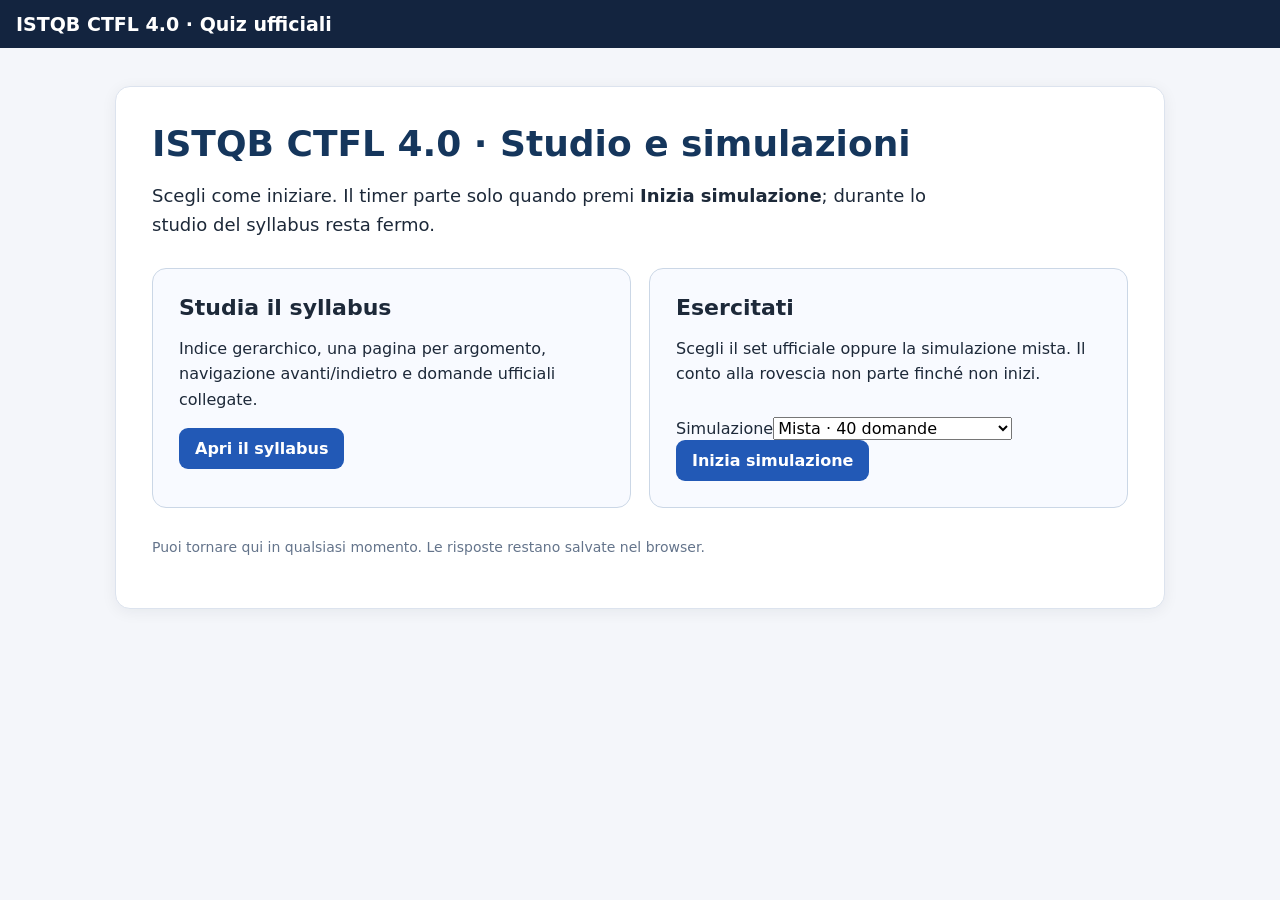
==== index.html @ 909b97ff "Add files via upload" ====
<!doctype html><html lang="it"><head><meta charset="utf-8"><meta name="viewport" content="width=device-width,initial-scale=1"><title>ISTQB CTFL 4.0 · Simulazioni ufficiali</title><style>
:root{font-family:system-ui,-apple-system,'Segoe UI',sans-serif;color:#1d2939;background:#f4f6fa}*{box-sizing:border-box}body{margin:0}button,select{font:inherit}button{cursor:pointer;border:0;border-radius:9px;padding:11px 16px;background:#2259b6;color:#fff;font-weight:650}button:disabled{opacity:.45;cursor:not-allowed}button.light{background:#e8edf5;color:#21344e}button.outline{background:#fff;border:1px solid #bdc9da;color:#234066}button.danger{background:#a43a3a}header{position:sticky;top:0;z-index:15;background:#13243f;color:#fff;padding:13px max(16px,calc((100vw - 1250px)/2));display:flex;align-items:center;gap:14px;justify-content:space-between;flex-wrap:wrap}header .brand{font-size:19px;font-weight:750}header .tools{display:flex;align-items:center;gap:9px;flex-wrap:wrap}.clock{font-variant-numeric:tabular-nums;font-size:22px;font-weight:750;min-width:80px;text-align:right}.clock.low{color:#ffbdac}.shell{max-width:1250px;margin:22px auto;padding:0 17px}.panel{background:white;border:1px solid #dce3ee;border-radius:15px;padding:22px;margin-bottom:18px;box-shadow:0 3px 15px #0f1d3210}.modes{display:flex;gap:9px;flex-wrap:wrap;margin-top:14px}.modes button{background:#e9eef7;color:#263f61}.modes button.active{background:#2259b6;color:#fff}.sub{color:#64748b;font-size:14px;line-height:1.6}.topline{display:flex;justify-content:space-between;align-items:center;gap:15px;flex-wrap:wrap}.progress{height:9px;border-radius:30px;background:#e9eef7;overflow:hidden;margin-top:15px}.progress>div{height:100%;width:0;background:#2777ba;transition:width .2s}.question-meta{font-weight:750;color:#526a8a;font-size:14px;letter-spacing:.2px;margin-bottom:15px}.pdfimg{width:100%;max-width:100%;height:auto;display:block;margin:0 auto 12px;background:white}.pdf-frame{background:#fff;border:1px solid #dce4ef;border-radius:12px;overflow:hidden;padding:15px 12px;max-width:100%;margin-bottom:20px}.answer-title{font-size:16px;font-weight:750;margin:15px 0 12px}.answers{display:flex;gap:10px;flex-wrap:wrap}.choice{min-width:90px;display:flex;align-items:center;justify-content:center;gap:12px;border:1px solid #c9d4e3;border-radius:10px;padding:13px 18px;cursor:pointer;font-size:18px;font-weight:700}.choice:has(input:checked){border-color:#1d59bc;background:#e9f1ff}.choice input{width:18px;height:18px;accent-color:#2459b6}.nav{display:flex;gap:10px;justify-content:space-between;flex-wrap:wrap;margin-top:24px}.numbers{display:grid;grid-template-columns:repeat(10,minmax(0,1fr));gap:7px;margin-top:16px}.numbers button{padding:9px 0;background:#e9eef7;color:#2c415d}.numbers button.done{background:#d6efdf;color:#155e3a}.numbers button.active{outline:3px solid #2459b6;outline-offset:1px}.hidden{display:none!important}.result-big{font-size:36px;font-weight:800}.wrong{border-left:4px solid #c54949;padding:15px;background:#fff7f7;margin:16px 0}.wrong .pdf-frame{max-width:760px}.explain{font-size:14px;line-height:1.65;white-space:pre-wrap;margin-top:12px}.modal{position:fixed;inset:0;z-index:40;background:#0e182bbd;display:flex;justify-content:center;align-items:center;padding:20px}.dialog{background:#fff;border-radius:15px;width:min(850px,100%);max-height:90vh;overflow:auto;padding:23px}.dialog .topline{position:sticky;top:-23px;background:white;padding:10px 0;border-bottom:1px solid #e6ebf3}.formula{padding:15px 0;border-bottom:1px solid #e6ebf3}.formula h3{font-size:16px;margin:0 0 7px}.eq{font-family:Georgia,serif;font-size:22px;background:#f3f6fa;border-radius:8px;padding:12px;margin:8px 0}.overlay{position:fixed;inset:0;z-index:30;background:#101c31e8;color:white;display:flex;flex-direction:column;align-items:center;justify-content:center;text-align:center;padding:25px}.overlay h2{font-size:30px}.notice{background:#fff8e7;padding:13px 16px;border-radius:9px;border:1px solid #ead7a8;color:#594a26;margin-top:15px;font-size:14px}a{color:#2259b6}header button{padding:9px 12px}.muted{color:#64748b} @media(max-width:650px){header{padding:12px}.shell{padding:0 10px;margin:12px auto}.panel{padding:14px}.pdf-frame{padding:4px}.numbers{grid-template-columns:repeat(8,1fr)}.choice{min-width:64px}.clock{font-size:19px}}
 .syll-chapter{display:flex;flex-direction:column;gap:5px;padding:12px;border:1px solid #d9e2ee;border-radius:10px;background:#fafcff}.syll-chapter a{font-size:14px;text-decoration:none;padding:4px 2px}.syll-chapter strong{margin-bottom:5px}.syll-body{font-size:18px;line-height:1.68;color:#172438}.syll-body p{margin:0 0 13px}.syll-body .syll-bullet{margin:3px 0 3px 24px;padding-left:4px}.syll-source{font-size:13px;color:#65758b;margin:8px 0 20px}.syll-exercises{margin-top:35px;border-top:2px solid #dce4ef;padding-top:20px}.topic-section{scroll-margin-top:100px}.topic-index{display:grid;grid-template-columns:repeat(auto-fit,minmax(260px,1fr));gap:12px} 
#topicIndex button[data-study]{display:block;width:100%;border:0;background:transparent;color:#23466b;text-align:left;font:inherit;font-size:15px;line-height:1.4;padding:9px 11px;margin:2px 0;cursor:pointer;border-radius:7px;white-space:normal}
#topicIndex button[data-study]:hover,#topicIndex button[data-study]:focus-visible{background:#e9f1fc;outline:2px solid #8aa9d6}
#topicIndex button[data-study].selected{background:#dceafa;color:#153b71;font-weight:700}
#topicIndex button[data-study].syll-child{padding-left:24px}
.explain{display:grid;gap:10px;margin-top:14px;line-height:1.55}
.explanation-item{display:grid;grid-template-columns:28px minmax(0,1fr);gap:10px;align-items:start;padding:10px 12px;background:#fff;border:1px solid #e2e8f0;border-radius:7px;font-size:16px}
.explanation-item strong{color:#173b69}
</style><style>.question-body{font-size:17px;line-height:1.65;max-width:920px}.question-body p{margin:0 0 13px}.question-body .enumerated{margin:8px 0;padding-left:20px;white-space:pre-wrap}.choice{display:flex!important;align-items:flex-start!important;justify-content:flex-start!important;width:100%!important;gap:12px!important;text-align:left!important;font-size:16px!important;font-weight:400!important}.choice input{flex:0 0 20px;margin:3px 0 0}.choice-letter{flex:0 0 27px;font-weight:750}.choice-copy{flex:1;white-space:pre-wrap;line-height:1.55;overflow-wrap:anywhere}.answers{display:flex;flex-direction:column;align-items:stretch}.pdf-frame{border:0;padding:0}.tablewrap{overflow-x:auto;margin:16px 0}.tablewrap table{width:100%;border-collapse:collapse;min-width:580px}.tablewrap th,.tablewrap td{border:1px solid #d7e0ed;padding:12px;text-align:left}.tablewrap th{background:#eaf0f9}.tablewrap tr:nth-child(even){background:#f7f9fd}</style><style>.vector-diagram{max-width:700px;margin:14px 0;overflow:hidden}.vector-diagram svg{width:100%;height:auto;display:block}.enumerated{padding-left:0!important;margin:7px 0 9px 18px!important;text-indent:-18px;line-height:1.5}.choice-copy{white-space:normal!important}</style><style>
#review{max-width:100%;} .review-controls{display:flex;gap:25px;align-items:center;margin:18px 0;padding:14px;background:#f3f6fa;border-radius:10px;flex-wrap:wrap} .review-entry{padding:24px 4px;border-top:2px solid #d8e2ee;margin:22px 0} .review-entry h3{color:#31547f;margin:0 0 12px;font-size:18px} .review-entry .question-body{max-width:100%;line-height:1.6} .review-entry .review-answers{margin-top:14px;display:grid;gap:8px} .review-entry .review-choice{display:flex;gap:10px;align-items:flex-start;padding:10px 14px;border:1px solid #d4dfed;border-radius:8px;white-space:pre-wrap;line-height:1.5} .review-entry .review-choice .review-letter{font-weight:bold;min-width:26px}.review-entry .review-choice span:last-child{flex:1} .review-entry .review-choice input{margin-top:5px} .review-entry .question-body p{margin-bottom:10px}
</style><style>.pdf-typeset{position:relative;width:calc(100% - 10px);min-width:515px;max-width:100%;margin:12px 0 24px;background:#fff;overflow:visible;font-family:Arial,Helvetica,sans-serif;color:#152438}.pdf-typeset span{position:absolute;white-space:pre;line-height:1.15;font-family:Arial,Helvetica,sans-serif;font-weight:400}.pdf-frame:has(.pdf-typeset){overflow-x:auto}.review-entry:has(.pdf-typeset){overflow-x:auto}.choice{display:flex;align-items:flex-start;gap:12px}.choice input{flex:0 0 18px;margin-top:5px}.choice-copy{white-space:pre-wrap;flex:1}</style><style>
.source-typeset{position:relative;width:535px;max-width:none;margin:12px 0 20px;font-family:Arial,Helvetica,sans-serif;background:#fff;color:#18253b;overflow:visible}
.source-typeset span{position:absolute;white-space:pre;line-height:1.12;font-family:Arial,Helvetica,sans-serif;font-weight:400}
.pdf-frame:has(.source-typeset){overflow-x:auto;overflow-y:visible;padding:14px 16px}
.review-entry:has(.source-typeset){overflow-x:auto}
.choice{display:flex!important;align-items:flex-start!important;justify-content:flex-start!important;width:100%!important;gap:12px!important;text-align:left!important;font-size:16px!important;font-weight:400!important}
.choice input{flex:0 0 20px;margin:3px 0 0}.choice-letter{flex:0 0 27px;font-weight:750}.choice-copy{flex:1;white-space:pre-wrap;line-height:1.55;overflow-wrap:anywhere}.answers{display:flex;flex-direction:column;align-items:stretch}
</style><style id="legibility-2026">
.question-body,.review-entry .question-body{font-size:21px!important;line-height:1.7!important;white-space:pre-wrap!important;tab-size:4!important;color:#182333!important;letter-spacing:0!important}
.choice,.review-choice{font-size:20px!important;line-height:1.6!important;align-items:flex-start!important;gap:12px!important;text-align:left!important}
.choice-copy,.review-choice span:last-child{font-size:20px!important;line-height:1.6!important;white-space:pre-wrap!important;tab-size:4!important}
.choice input{flex:0 0 21px!important;width:21px!important;height:21px!important;margin:5px 0 0!important}
.choice-letter{flex:0 0 28px!important}
.answers{display:flex!important;flex-direction:column!important;align-items:stretch!important}
.original-figure{width:100%;max-width:1020px;margin:10px auto 22px}.original-figure img{display:block;width:100%;height:auto;object-fit:contain;border:1px solid #d4deeb;border-radius:8px;background:white}.figure-note{font-size:14px!important;line-height:1.4!important;color:#52627b;margin:8px 0 0}
.tablewrap table,.question-body table{border-collapse:collapse!important;width:100%!important}.tablewrap td,.tablewrap th,.question-body td,.question-body th{border:2px solid #52627b!important;padding:12px!important}
@media(max-width:700px){.question-body{font-size:19px!important}.choice-copy{font-size:18px!important}}
</style><style id="final-revision">
.question-body{font-size:19px!important;line-height:1.65!important;white-space:normal!important;max-width:100%!important}
.body-line{white-space:pre-wrap!important;tab-size:4!important;min-height:1.15em;overflow-wrap:break-word}
.answers{display:flex!important;flex-direction:column!important;gap:10px!important;align-items:stretch!important}
.choice{width:100%!important;justify-content:flex-start!important;text-align:left!important;align-items:flex-start!important;font-size:18px!important;font-weight:400!important;gap:12px!important;padding:13px 16px!important}
.choice input{margin:5px 0 0!important;flex:0 0 20px!important}
.choice-letter{flex:0 0 27px!important;font-weight:750!important}
.choice-copy{flex:1!important;white-space:pre-wrap!important;font-size:18px!important;line-height:1.55!important}
.figure-reference{margin:16px 0;padding:13px;border:1px solid #b9c7da;border-radius:10px;background:#f8fafc}
.figure-reference summary{cursor:pointer;font-weight:650}.figure-reference img{display:block;width:100%;height:auto;margin-top:14px}
.result-option,.topic-choice{display:flex;gap:12px;align-items:flex-start;border:1px solid #cbd5e1;border-radius:8px;padding:11px 14px;margin:8px 0;font-size:17px;line-height:1.5}
.result-option span:last-child,.topic-choice span:last-child{flex:1;white-space:pre-wrap}
.result-marker{font-size:20px;line-height:1.3}.correct-answer{border-color:#3b9368;background:#f1faf4}.selected-answer:not(.correct-answer){border-color:#c74c4c;background:#fff4f4}
.wrong{border-left:4px solid #c54949;padding:20px;background:#fff9f9;margin:20px 0}.wrong .pdf-frame{max-width:100%}.wrong .explain{font-size:16px!important;line-height:1.6}
.topic-index{display:grid;grid-template-columns:repeat(auto-fit,minmax(240px,1fr));gap:10px;margin:22px 0}.topic-index a{padding:13px;border:1px solid #cbd5e1;border-radius:9px;text-decoration:none;font-weight:650}
.topic-section{border-top:2px solid #dce3ee;padding:22px 0;scroll-margin-top:90px}.topic-section>p{font-size:17px;line-height:1.7}
.topic-question{border:1px solid #dce3ee;border-radius:12px;padding:18px;margin:17px 0;background:#fff}.topic-question h4{font-size:18px}.topic-question button{margin-top:10px}
.topic-feedback{margin-top:12px;padding:14px;background:#f3f6fa;border-radius:8px}
@media(max-width:650px){.question-body{font-size:18px!important}.choice-copy{font-size:17px!important}}
</style><style>
.syll-body{font-size:18px!important;line-height:1.5!important;max-width:100%;padding:12px 0!important}
.syll-facsimile{display:block;width:100%;max-width:980px;height:auto;margin:0 auto 10px;border:1px solid #d6dce7;border-radius:4px;background:white}
.topic-section{scroll-margin-top:20px;margin:0 0 44px;padding:26px 18px;border:1px solid #d7e1ed;border-radius:12px;background:#fff}
.topic-section h3{font-size:24px!important;margin:0 0 10px!important;color:#15365e}
.syll-chapter{padding:14px 10px;border-bottom:1px solid #dde5f0}
.syll-chapter a{display:block;padding:7px 12px;text-decoration:none;line-height:1.4}
.syll-chapter a.syll-child{padding-left:30px;font-size:15px}
.syll-chapter a.syll-parent{font-weight:700}
.syll-source{font-size:14px;color:#586d86}
@media(max-width:750px){.topic-section{padding:12px 6px}.topic-section h3{font-size:20px!important}}
</style><style>
body.home-view main.shell>section,body.home-view main.shell>p{display:none!important}
body.home-view #homePage{display:block!important}
body.study-view #homePage{display:none!important}
body.study-view main.shell>section:not(#topics){display:none!important}
body.study-view main.shell>p{display:none!important}
body.home-view header .tools,body.study-view header .clock,body.study-view header #pauseBtn{display:none!important}
#homePage{display:none;max-width:1050px;margin:38px auto;padding:36px}
.home-title{font-size:36px;margin:0 0 10px;color:#15365c}.home-intro{font-size:18px;line-height:1.6;max-width:800px}
.home-actions{display:grid;grid-template-columns:repeat(auto-fit,minmax(260px,1fr));gap:18px;margin:28px 0}
.home-card{padding:26px;border:1px solid #cbd7e6;border-radius:14px;background:#f8faff}
.home-card h2{font-size:22px;margin:0 0 12px}.home-card p{line-height:1.6;min-height:65px}
#topics .topline{align-items:center}#topics .syll-layout{display:grid;grid-template-columns:290px minmax(0,1fr);gap:24px;align-items:start}
#topicIndex{display:block!important;position:sticky;top:15px;max-height:calc(100vh - 35px);overflow:auto;border:1px solid #dce3ed;border-radius:12px;padding:12px;background:#f8faff}
#topicIndex .syll-chapter{margin:0 0 12px}#topicIndex .syll-chapter a{display:block;padding:7px 8px;font-size:14px;line-height:1.35;border-radius:6px;text-decoration:none;color:#234b7d}
#topicIndex .syll-chapter a.selected{background:#dceafd;font-weight:700}
#topicSections{min-width:0}#topicSections .topic-section{margin:0;padding:18px 10px;border:0}
#topicSections .syll-body{margin:15px 0 25px}#topicSections .syll-facsimile{display:block;width:auto;max-width:100%;height:auto;margin:0 auto 8px;box-shadow:none;border:0}
#topics .study-nav{display:flex;gap:10px;flex-wrap:wrap;align-items:center;margin:15px 0;padding:12px 0;border-top:1px solid #d8e2ef}
#topics .study-nav button{font-size:14px}
#topics .study-meta{color:#64748b;font-size:14px}
#topics .topic-section h3{font-size:25px}
@media(max-width:850px){#topics .syll-layout{grid-template-columns:1fr}#topicIndex{position:static;max-height:270px}#homePage{padding:20px}.home-title{font-size:28px}}
</style></head><body><header><div class="brand">ISTQB CTFL 4.0 · Quiz ufficiali</div><div class="tools"><span id="clock" class="clock">60:00</span><button class="light" id="pauseBtn">Pausa</button><button class="light" id="formulaBtn">Formulario</button><button class="light" id="topicsBtn">Indice syllabus</button><button class="light" id="reviewBtn" type="button">Verifica formattazioni</button></div></header><main class="shell"><section id="homePage" class="panel"><h1 class="home-title">ISTQB CTFL 4.0 · Studio e simulazioni</h1><p class="home-intro">Scegli come iniziare. Il timer parte solo quando premi <strong>Inizia simulazione</strong>; durante lo studio del syllabus resta fermo.</p><div class="home-actions"><div class="home-card"><h2>Studia il syllabus</h2><p>Indice gerarchico, una pagina per argomento, navigazione avanti/indietro e domande ufficiali collegate.</p><button id="homeStudy">Apri il syllabus</button></div><div class="home-card"><h2>Esercitati</h2><p>Scegli il set ufficiale oppure la simulazione mista. Il conto alla rovescia non parte finché non inizi.</p><label for="homeMode">Simulazione</label><select id="homeMode"><option value="MIX">Mista · 40 domande</option><option value="A">Set A · 40 domande</option><option value="APP">Appendice A · 26 domande</option><option value="B">Set B · 40 domande</option><option value="C">Set C · 40 domande</option><option value="D">Set D · 40 domande</option></select> <button id="homeExam">Inizia simulazione</button></div></div><p class="sub">Puoi tornare qui in qualsiasi momento. Le risposte restano salvate nel browser.</p></section><section class="panel"><div class="topline"><div><strong>Seleziona la simulazione</strong><div class="sub">40 domande per A, B, C e D; 26 domande per l'Appendice A. Modalità mista: 40 domande.</div></div><button id="resetBtn" class="outline">Nuova sessione</button></div><div class="modes" id="modes"></div><div class="notice" id="switchNote">Le risposte vengono salvate automaticamente in questo browser per ciascuna modalità. Passando a un'altra simulazione, il tempo della precedente viene messo in pausa.</div></section><section id="topics" class="panel hidden"><div class="topline"><h2>Syllabus · Indice completo degli argomenti e verifica</h2><button id="closeTopics" class="light">Torna al quiz</button></div><p class="sub">Scegli un argomento dall’indice. Il testo mantiene l’impaginazione originale del syllabus CTFL v4.0.1; sotto trovi le domande ufficiali associate. Il contenuto è riprodotto direttamente dalle pagine del syllabus ufficiale, senza sintesi o parafrasi. Le domande dei set A–D sono associate tramite i LO delle tabelle ufficiali delle soluzioni; le domande aggiuntive senza LO verificato restano nelle simulazioni.</p><nav id="topicIndex" class="topic-index"></nav><div id="topicSections"></div></section><section id="exam"><div class="panel"><div class="topline"><div class="sub" id="count"></div><button id="finishBtn">Consegna esame</button></div><div class="progress"><div id="fill"></div></div></div><div class="panel"><div id="meta" class="question-meta"></div><div class="pdf-frame" id="sourceImage"></div><div class="answer-title" id="answerTitle">Seleziona la risposta:</div><div id="answers" class="answers"></div><div class="nav"><button id="prev" class="light">← Precedente</button><button id="next">Successiva →</button></div></div><div class="panel"><strong>Vai alla domanda</strong><div id="numbers" class="numbers"></div><p class="sub">Verde: risposta inserita. Bordo blu: domanda corrente. La correzione è disponibile solo alla consegna.</p></div></section><section id="results" class="panel hidden"></section><section id="review" class="panel hidden"><div class="topline"><div><h2>Verifica formattazione delle domande</h2><p class="sub">Solo le domande con tabelle, grafici, diagrammi, schemi o impaginazioni strutturate, una dopo l’altra, con le relative risposte. Segnalami il codice mostrato accanto alla domanda (es. A-A4, C-31). Questa pagina non modifica le risposte della simulazione.</p></div><button class="light" id="closeReview">Torna al quiz</button></div><div class="review-controls"><span id="reviewCount"></span></div><div id="reviewItems"></div></section><p class="sub">Fonte delle domande: simulazioni italiane ufficiali ISTQB® CTFL 4.0 A, Appendice A, B, C e D. Le domande sono ricostruite con testo HTML selezionabile e coordinate tipografiche derivate dalle fonti. Le risposte vengono salvate automaticamente.</p></main><div id="paused" class="overlay hidden"><h2>Simulazione in pausa</h2><p>Il conto alla rovescia è fermo e le domande sono nascoste.</p><button id="resumeBtn">Riprendi</button></div><div id="formulaModal" class="modal hidden" role="dialog" aria-modal="true" aria-labelledby="formulaHeading"><div class="dialog"><div class="topline"><h2 id="formulaHeading">Formulario ISTQB CTFL 4.0</h2><button id="closeFormula" class="light">Chiudi</button></div><p class="sub">Formule e rapporti di calcolo presenti nel syllabus ufficiale CTFL 4.0.1; le formule inverse sono trasformazioni algebriche utili per gli esercizi. Le formule tratte dalle simulazioni ma non esplicitate nel syllabus sono indicate separatamente.</p><div id="formulaContent"></div><p class="sub">Fonte: <a href="https://istqb.ita-stqb.org/docs/ITASTQB-FLSY-V4.pdf" target="_blank" rel="noopener">Syllabus ufficiale italiano CTFL v4.0.1</a>. Il formulario non sostituisce le definizioni e le condizioni delle tecniche descritte nel syllabus.</p></div></div><script>
const DATA=[{"id":"A-1","source":"A","number":"1","correct":["c"],"explanation":"a) Non è corretta. È impossibile dimostrare che non esistono più difetti nel sistema sotto test. Si veda il principio 1 del testing b) Non è corretta. Si veda il principio 7 del testing c) È corretta. Il testing rileva difetti e failure, questo riduce il livello di rischio e, allo stesso tempo, fornisce maggiore fiducia al livello di qualità dell'oggetto di test d) Non è corretta. È impossibile testare tutte le combinazioni di input (si veda il principio 2 del testing)","letters":["a","b","c","d"],"choiceText":{"a":"Dimostrare che non esistono difetti non risolti nel sistema sotto test (System Under Test, SUT)","b":"Dimostrare che non si verificheranno failure dopo il rilascio del sistema in produzione","c":"Ridurre il livello di rischio dell'oggetto di test e creare confidenza sul livello di qualità","d":"Verificare che non ci sono combinazioni di input non testate"},"bodyText":"Quale delle seguenti affermazioni descrive un obiettivo del test valido?","topic":"1.1","lo":"FL-1.1.1"},{"id":"A-2","source":"A","number":"2","correct":["a"],"explanation":"a) È corretta. È importante che i tester siano coinvolti già dalle prime fasi del ciclo di vita dello sviluppo software (SDLC). Questo aumenterà la comprensione delle decisioni di progettazione e consentirà di rilevare presto i difetti b) Non è corretta. Sia gli sviluppatori sia i tester avranno una maggiore comprensione dei reciproci prodotti di lavoro e di come testare il codice c) Non è corretta. Gli utenti finali non aiuteranno i tester ad aumentare la qualità dei defect report, inoltre gli utenti normalmente non partecipano ai livelli di test di basso livello, come il testing di integrazione d) Non è corretta. Essere certificati non significa automaticamente che il tester sarà più bravo nella progettazione dei test","letters":["a","b","c","d"],"choiceText":{"a":"Avere tester coinvolti durante le diverse attività del ciclo di vita dello sviluppo software (Software Development Lifecycle, SDLC) aiuterà a rilevare difetti nei prodotti di lavoro","b":"I tester cercano di non disturbare gli sviluppatori durante la codifica, in modo che gli sviluppatori scrivano codice migliore","c":"I tester che collaborano con gli utenti finali contribuiscono a migliorare la qualità dei defect report durante il testing di integrazione dei componenti e il testing di sistema","d":"I tester certificati progetteranno test case molto migliori dei tester non certificati"},"bodyText":"Quale delle seguenti opzioni descrive un esempio di attività di test che contribuisce al successo?","topic":"1.2","lo":"FL-1.2.1"},{"id":"A-3","source":"A","number":"3","correct":["a"],"explanation":"a) È corretta. Questo principio significa che se gli stessi test vengono ripetuti più volte, alla fine questi test non rilevano più alcun nuovo difetto. Questo è probabilmente il motivo per cui i test sono tutti passati anche in questo rilascio b) Non è corretta. Questo principio descrive l'errata convinzione che la sola rilevazione e correzione di un gran numero di difetti garantisca il successo di un sistema c) Non è corretta. Questo principio afferma che un piccolo numero di componenti generalmente contiene la maggior parte dei difetti d) Non è corretta. Questo principio afferma che testare tutte le combinazioni di input e di precondizioni non è fattibile","letters":["a","b","c","d"],"choiceText":{"a":"I test perdono di efficacia","b":"L’assenza di difetti è un’idea sbagliata","c":"I difetti si raggruppano in cluster","d":"Il testing esaustivo è impossibile"},"bodyText":"Siete stato assegnato come tester a un team che produce un nuovo sistema in modo incrementale.\nAvete notato che per diverse iterazioni non sono state apportate modifiche ai regression test esistenti e\nnon sono stati identificati nuovi difetti di regressione. Il vostro manager è soddisfatto, non voi. Quale\nprincipio del testing spiega il vostro scetticismo?","topic":"1.3","lo":"FL-1.3.1"},{"id":"A-4","source":"A","number":"4","correct":["b"],"explanation":"a) Non è corretta. Stimare l'effort del test è parte della pianificazione dei test b) È corretta. Questo è un esempio di definizione delle condizioni di test, che è parte dell'analisi dei test c) Non è corretta. L'uso di tecniche di test per ricavare gli elementi di copertura è parte della progettazione dei test d) Non è corretta. Il reporting dei difetti rilevati durante il testing dinamico fa parte dell'esecuzione dei test","letters":["a","b","c","d"],"choiceText":{"a":"Stimare che il testing dell'integrazione con il servizio di pagamento richiederà 8 giorni-persona","b":"Decidere che il team dovrebbe verificare attraverso il testing se è possibile condividere correttamente i pagamenti tra molti utenti","c":"Utilizzare l'analisi ai valori limite per ricavare i dati di test per i test case che verificano la corretta elaborazione del pagamento, rispetto all'importo minimo consentito da pagare","d":"Analizzare la discrepanza tra il risultato effettivo e il risultato atteso dopo l'esecuzione di un test case che verifica il processo di pagamento con carta di credito e creare un defect report"},"bodyText":"Lavorate in un team che sviluppa un'applicazione mobile per ordinare cibo. Nell'iterazione attuale il\nteam ha deciso di implementare la funzionalità di pagamento.\n\nQuale delle seguenti attività fa parte dell'analisi dei test?","topic":"1.4","lo":"FL-1.4.1"},{"id":"A-5","source":"A","number":"5","correct":["b"],"explanation":"i. È vero. Il ciclo di vita dello sviluppo software (SDLC) ha un’influenza sull’approccio del test ii. È falso. Il numero di difetti rilevati nei progetti precedenti può avere qualche influenza, ma non è così significativo come i, iii e iv iii. È vero. I rischi di prodotto identificati sono uno dei fattori più importanti che influenzano l’approccio del test iv. È vero. I requisiti normativi sono fattori importanti che influenzano l’approccio del test v. È falso. L'ambiente di test non ha un’influenza significativa sull’approccio del test Quindi: a) Non è corretta b) È corretta c) Non è corretta d) Non è corretta","letters":["a","b","c","d"],"choiceText":{"a":"i, ii hanno un'influenza significativa","b":"i, iii, iv hanno un'influenza significativa","c":"ii, iv, v hanno un'influenza significativa","d":"iii, v hanno un’influenza significativa"},"bodyText":"Quali dei seguenti fattori (i-v) hanno un'influenza SIGNIFICATIVA sull’approccio del test?\n\n i.       Il ciclo di vita dello sviluppo software\n ii.       Il numero di difetti rilevati nei progetti precedenti\niii.      I rischi di prodotto identificati\niv.   Nuovi requisiti normativi che impongono un testing white-box formale\n v.   La configurazione dell'ambiente di test","topic":"1.4","lo":"FL-1.4.2"},{"id":"A-6","source":"A","number":"6","correct":["a","e"],"explanation":"a) È corretta. Questo viene eseguito dai tester b) Non è corretta. Il product backlog è costruito e manutenuto dal product owner c) Non è corretta. Questo viene eseguito dal team di sviluppo d) Non è corretta. Questo è un ruolo manageriale e) È corretta. Questo viene eseguito dai tester, perché è un’attività tecnica che è parte dell’analisi dei test","letters":["a","b","c","d","e"],"choiceText":{"a":"Configurare gli ambienti di test","b":"Mantenere il product backlog","c":"Progettare soluzioni per nuovi requisiti","d":"Creare il test plan","e":"Analizzare la base di test"},"bodyText":"Quali DUE dei seguenti compiti appartengono PRINCIPALMENTE a un ruolo di testing?","topic":"1.4","lo":"FL-1.4.5"},{"id":"A-7","source":"A","number":"7","correct":["b"],"explanation":"i. È vero. Avere una conoscenza del dominio è una competenza importante per il tester ii. È falso. Questo è un compito del business analyst insieme al rappresentante di business iii. È vero. Essere un buon giocatore di squadra è una competenza importante iv. È falso. Pianificare e organizzare il lavoro del team è un compito del test manager o, soprattutto in un progetto di sviluppo software Agile, del whole-team e non solo del tester v. È vero. Il pensiero critico è una delle competenze più importanti dei tester Quindi: a) Non è corretta b) È corretta c) Non è corretta d) Non è corretta","letters":["a","b","c","d"],"choiceText":{"a":"ii e iv sono importanti","b":"i, iii e v sono importanti","c":"i, ii e v sono importanti","d":"iii e iv sono importanti"},"bodyText":"Quali delle seguenti competenze (i-v) sono le competenze PIÙ importanti per un tester?\n\n  i.   Avere conoscenza del dominio\n ii.   Creare una vision di prodotto\niii.   Essere un buon giocatore di squadra\niv.    Pianificare e organizzare il lavoro del team\n v.   Avere pensiero critico (critical thinking)","topic":"1.5","lo":"FL-1.5.1"},{"id":"A-8","source":"A","number":"8","correct":["d"],"explanation":"a) Non è corretta. L'approccio alla test automation viene definito dai tester con l'aiuto degli sviluppatori e dei rappresentanti di business b) Non è corretta. La strategia di test viene decisa in collaborazione con gli sviluppatori c) Non è corretta. I tester, gli sviluppatori e i rappresentanti di business sono parte dell’approccio whole-team d) È corretta. I tester lavoreranno a stretto contatto con i rappresentanti di business per garantire che vengano raggiunti i livelli di qualità desiderati. Questo include il supporto e la collaborazione con loro per aiutarli a creare test di accettazione adeguati","letters":["a","b","c","d"],"choiceText":{"a":"I rappresentanti di business decidono sugli approcci di test automation","b":"I tester aiutano i rappresentanti di business a definire la strategia di test","c":"I rappresentanti di business non fanno parte dell’approccio whole-team","d":"I tester aiutano i rappresentanti di business a creare test di accettazione adeguati"},"bodyText":"In che modo l’approccio whole-team è presente nelle interazioni tra tester e rappresentanti di\nbusiness?","topic":"1.5","lo":"FL-1.5.2"},{"id":"A-9","source":"A","number":"9","correct":["d"],"explanation":"a) Non è corretta b) Non è corretta c) Non è corretta d) È corretta. Questa regola vale per tutti i modelli di ciclo di vita dello sviluppo software (SDLC)","letters":["a","b","c","d"],"choiceText":{"a":"Solo nei modelli SDLC sequenziali","b":"Solo nei modelli SDLC iterativi","c":"Solo nei modelli SDLC iterativi e incrementali","d":"Nei modelli SDLC sequenziali, incrementali e iterativi"},"bodyText":"Consideriamo la seguente regola: \"Per ogni attività del ciclo di vita dello sviluppo software\n(SDLC, software development lifecycle) esiste una corrispondente attività di test\". In quali modelli\nSDLC è valida questa regola?","topic":"2.1","lo":"FL-2.1.2"},{"id":"A-10","source":"A","number":"10","correct":["c"],"explanation":"a) Non è corretta. È più spesso utilizzato nel behavior-driven development (BDD) b) Non è corretta. È la descrizione del test-driven development (TDD) c) È corretta. Nell’acceptance test-driven development (ATDD), i test vengono scritti a partire dai criteri di accettazione come parte del processo di progettazione d) Non è corretta. Viene utilizzato nel behavior-driven development (BDD)","letters":["a","b","c","d"],"choiceText":{"a":"In ATDD, i criteri di accettazione sono tipicamente creati sulla base del formato given/when/then","b":"In ATDD, i test case sono creati principalmente per il testing di componente e sono code-oriented (orientati al codice)","c":"In ATDD i test case sono creati sulla base dei criteri di accettazione, per guidare lo sviluppo del software correlato","d":"In ATDD, i test sono creati sulla base del comportamento desiderato del software, e questo rende più facile la comprensione da parte dei membri del team"},"bodyText":"Quale delle seguenti affermazioni descrive MEGLIO l'approccio acceptance test-driven development\n(ATDD)?","topic":"2.1","lo":"FL-2.1.3"},{"id":"A-11","source":"A","number":"11","correct":["d"],"explanation":"a) Non è corretta. La review anticipata è un esempio di approccio shift-left b) Non è corretta. Il test-driven development (TDD) è un esempio di approccio shift-left c) Non è corretta. Il testing non-funzionale anticipato è un esempio di approccio shift-left d) È corretta. I test script dovrebbero essere soggetti al configuration management, quindi non ha senso creare i test script prima che questo processo sia impostato","letters":["a","b","c","d"],"choiceText":{"a":"Eseguire la review dei requisiti dell’utente prima della loro accettazione formale da parte degli stakeholder","b":"Scrivere un test di componente prima di scrivere il codice corrispondente","c":"Eseguire un testing di efficienza delle prestazioni per un componente durante il testing di componente","d":"Scrivere un test script prima di definire il processo di configuration management"},"bodyText":"Quale dei seguenti NON è un esempio di approccio shift-left?","topic":"2.1","lo":"FL-2.1.5"},{"id":"A-12","source":"A","number":"12","correct":["c"],"explanation":"a) Non è corretta. Le retrospettive sono più utili per identificare le opportunità di miglioramento e hanno poca importanza per i clienti b) Non è corretta. Le retrospettive non hanno lo scopo di raccogliere feedback sul prodotto ma sul processo. Inoltre, le retrospettive sono attività interne per il team e non dovrebbero includere rappresentanti degli utenti final c) È corretta. Le retrospettive condotte regolarmente, in presenza di attività di follow-up appropriate, sono fondamentali per il miglioramento continuo dello sviluppo e del testing d) Non è corretta. Il coraggio e il rispetto sono valori dell'Extreme Programming e non sono strettamente correlati alle retrospettive","letters":["a","b","c","d"],"choiceText":{"a":"Le retrospettive sono attualmente molto popolari e i clienti apprezzerebbero se fossero inserite nei nostri processi","b":"Organizzare retrospettive farà risparmiare denaro all'organizzazione perché i rappresentanti degli utenti finali non forniscono un feedback immediato sul prodotto","c":"Le debolezze del processo identificate durante la retrospettiva possono essere analizzate ed essere utilizzate come lista di cose da fare per il programma di continuous process improvement (miglioramento continuo del processo) dell'organizzazione","d":"Le retrospettive rispettano cinque valori, che includono il coraggio e il rispetto, che sono cruciali per mantenere il continuous improvement nell'organizzazione"},"bodyText":"Quale delle seguenti argomentazioni potrebbe essere usata per convincere il vostro manager\na organizzare le retrospettive alla fine di ogni release?","topic":"2.1","lo":"FL-2.1.6"},{"id":"A-13","source":"A","number":"13","correct":["a"],"explanation":"Si consideri che: • La base di test per il testing di accettazione è costituita dalle esigenze di business dell'utente (1D) • La comunicazione tra i componenti viene testata durante il testing di integrazione dei componenti (2B) • I failure nella logica possono essere rilevati durante il testing di componente (3A) • Le regole di business sono la base di test per il testing di sistema (4C) Quindi: a) È corretta b) Non è corretta c) Non è corretta d) Non è corretta","letters":["a","b","c","d"],"choiceText":{"a":"1D, 2B, 3A, 4C","b":"1D, 2B, 3C, 4A","c":"1B, 2A, 3D, 4C","d":"1C, 2B, 3A, 4D"},"bodyText":"Quali tipi di failure (1-4):\n\n1.  Failure nel comportamento del sistema, a causa di una deviazione dalle esigenze di\n   business dell'utente\n2.  Failure nella comunicazione tra i componenti\n3.  Failure nella logica in un modulo\n4.  Failure in regole di business non correttamente implementate\n\nsi associano MEGLIO ai livelli di test (A-D)?\n\nA.  Testing di componente\nB.  Testing di integrazione dei componenti\nC. Testing di sistema\nD. Testing di accettazione","topic":"2.2","lo":"FL-2.2.1"},{"id":"A-14","source":"A","number":"14","correct":["b"],"explanation":"Poiché TC1 e TC3 sono falliti nell’Esecuzione 1 (cioè i test (1) e (3)), i test (4) e (6) sono test confermativi Poiché TC2 e TC3 sono falliti nell’Esecuzione 2 (cioè i test (5) e (6)), i test (8) e (9) sono test confermativi TC2 è stato superato nell’Esecuzione 1 (cioè il test (2)), quindi il test (5) è un regression test TC1 è stato superato nell’Esecuzione 2 (cioè il test (4)), quindi il test (7) è un regression test Quindi: a) Non è corretta b) È corretta c) Non è corretta d) Non è corretta","letters":["a","b","c","d"],"choiceText":{"a":"Solo 4, 7, 8, 9","b":"Solo 5, 7","c":"Solo 4, 6, 8, 9","d":"Solo 5, 6"},"bodyText":"State testando una user story con tre criteri di accettazione: AC1, AC2 e AC3. AC1 è coperto dal\ntest case TC1, AC2 da TC2 e AC3 da TC3. La schedulazione dell'esecuzione dei test prevedeva tre\nesecuzioni dei test (test run) su tre versioni consecutive del software, come segue:\n\n                         Esecuzione 1  Esecuzione 2  Esecuzione 3\n               TC1        (1) Fallito       (4) Superato     (7) Superato\n               TC2      (2) Superato       (5) Fallito      (8) Superato\n               TC3        (3) Fallito         (6) Fallito      (9) Superato\n\nI tre test vengono ripetuti una volta che siete stato informato che tutti i difetti rilevati durante il test run\nsono stati corretti e che è disponibile una nuova versione del software.\nQuali dei test descritti nella tabella vengono eseguiti come regression test?","officialImage":"[data-uri]","isSpecial":true,"topic":"2.2","lo":"FL-2.2.3"},{"id":"A-15","source":"A","number":"15","correct":["a"],"explanation":"a) È corretta. Il defect management non è meno costoso. Trovare e correggere i difetti in una fase successiva del ciclo di vita dello sviluppo software (SDLC) è più costoso b) Non è corretta. Questo è un vantaggio del testing statico c) Non è corretta. Questo è un vantaggio del testing statico d) Non è corretta. Questo è un vantaggio del testing statico","letters":["a","b","c","d"],"choiceText":{"a":"Avere un defect management meno costoso grazie alla facilità di rilevare i difetti in una fase successiva del ciclo di vita dello sviluppo software (SDLC)","b":"Correggere i difetti rilevati durante il testing statico è generalmente molto meno costoso che correggere i difetti rilevati durante il testing dinamico","c":"Rilevare difetti di codifica che non sarebbero stati rilevati eseguendo solo il testing dinamico","d":"Rilevare lacune e inconsistenza nei requisiti"},"bodyText":"Quale dei seguenti NON è un vantaggio del testing statico?","topic":"3.1","lo":"FL-3.1.2"},{"id":"A-16","source":"A","number":"16","correct":["d"],"explanation":"a) Non è corretta. Il feedback può migliorare il processo di test, ma se si vuole solo migliorare i progetti futuri, non è necessario che il feedback arrivi presto o frequentemente b) Non è corretta. Il feedback non viene utilizzato per prioritizzare i requisiti c) Non è corretta. Non esiste un unico modo raccomandato per misurare la qualità delle modifiche. Inoltre questo non è uno dei benefici del feedback anticipato menzionato nel paragrafo 3.2.1 d) È corretta. Un feedback anticipato e frequente può prevenire incomprensioni sui requisiti","letters":["a","b","c","d"],"choiceText":{"a":"Migliorare il processo di test per i progetti futuri","b":"Forzare i clienti a prioritizzare i loro requisiti in base ai rischi concordati","c":"Fornisce una misura per la qualità delle modifiche","d":"Aiutare a evitare incomprensioni sui requisiti"},"bodyText":"Quale dei seguenti è un beneficio di un feedback anticipato e frequente?","topic":"3.2","lo":"FL-3.2.1"},{"id":"A-17","source":"A","number":"17","correct":["b"],"explanation":"SI considerino gli attributi: • Esiste un ruolo di scribe – ruolo specificato per walkthrough, review tecniche e ispezioni; quindi, non possono essere review informali • Lo scopo principale è valutare la qualità – è uno degli obiettivi più importanti nel walkthrough, nelle review tecniche e nelle ispezioni; quindi, non possono essere review informali • Il review meeting viene condotto dall'autore del prodotto di lavoro - nelle ispezioni esiste il moderatore e non deve essere l’autore, nelle review tecniche esiste il moderatore e di solito non è l’autore, nel walkthrough esiste un moderatore e di solito è l’autore, nelle review informali può non esistere un moderatore • Può essere svolta una preparazione individuale – la preparazione individuale non è obbligatoria nelle review informali e nelle walkthrough; quindi, non possono essere review tecniche o ispezioni • Viene prodotto un review report - tutti i tipi di review possono produrre un review report, anche se le review informali non richiedono documentazione Quindi: a) Non è corretta b) È corretta c) Non è corretta d) Non è corretta","letters":["a","b","c","d"],"choiceText":{"a":"Review informale","b":"Walkthrough","c":"Review tecnica","d":"Ispezione"},"bodyText":"Le review utilizzate nella vostra organizzazione hanno i seguenti attributi:\n\n    •   Esiste il ruolo di scribe\n    •  Lo scopo principale è valutare la qualità\n    •     Il meeting viene condotto dall'autore del prodotto di lavoro\n    •  Può essere svolta una preparazione individuale\n    •  Viene prodotto un review report\n\nQuale dei seguenti tipi di review è PIÙ probabile che venga utilizzato?","topic":"3.2","lo":"FL-3.2.4"},{"id":"A-18","source":"A","number":"18","correct":["d"],"explanation":"a) Non è corretta. Un tempo adeguato individuale è un fattore di successo b) Non è corretta. La suddivisione dei prodotti di lavoro in piccole parti è un fattore di successo c) Non è corretta. Evitare comportamenti che possano indicare noia, esasperazione, ecc. è un fattore di successo d) È corretta. Durante le review si possono rilevare difetti, non failure","letters":["a","b","c","d"],"choiceText":{"a":"I partecipanti dovrebbero dedicare un tempo adeguato per la review","b":"Suddividere prodotti di lavoro di grandi dimensioni in piccole parti per rendere meno intenso l'effort richiesto","c":"I partecipanti dovrebbero evitare comportamenti che possano indicare noia, esasperazione o ostilità nei confronti degli altri partecipanti","d":"I failure rilevati dovrebbero essere riconosciuti, apprezzati e gestiti in modo oggettivo"},"bodyText":"Quale delle seguenti affermazioni NON è un fattore che contribuisce al successo delle review?","topic":"3.2","lo":"FL-3.2.5"},{"id":"A-19","source":"A","number":"19","correct":["c"],"explanation":"a) Non è corretta. Questa è una caratteristica delle tecniche di test white-box. Le condizioni di test, i test case e i dati di test sono derivati da una base di test che può includere il codice, l'architettura del software, la progettazione dettagliata o qualsiasi altra fonte di informazioni sulla struttura del software b) Non è corretta. Questa è una caratteristica delle tecniche di test white-box. La copertura viene misurata in base agli elementi testati all'interno di una struttura selezionata e alla tecnica applicata alla base di test c) È corretta. Questa è una caratteristica delle tecniche di test basate sull'esperienza. Questa conoscenza ed esperienza da parte del tester includono l'utilizzo atteso del software, il suo ambiente, i difetti probabili, e la distribuzione di questi difetti viene utilizzata per definire i test d) Non è corretta. Questa è una caratteristica comune delle tecniche di test black-box. I test case possono essere utilizzati per rilevare le lacune nei requisiti e nell'implementazione dei requisiti, nonché le deviazioni dai requisiti","letters":["a","b","c","d"],"choiceText":{"a":"I test case vengono creati sulla base di informazioni di progettazione dettagliate","b":"Gli elementi testati all'interno dei moduli di codice dell'interfaccia sono utilizzati per misurare la copertura","c":"Le tecniche si basano molto sulla conoscenza del software e del dominio di business da parte del tester","d":"I test case vengono utilizzati per identificare le deviazioni dai requisiti"},"bodyText":"Quale delle seguenti è una caratteristica delle tecniche di test basate sull'esperienza?","topic":"4.1","lo":"FL-4.1.1"},{"id":"A-20","source":"A","number":"20","correct":["b"],"explanation":"\"Giardino piccolo\" e \"giardino grande\" possono essere correlati solo con “piano terra”, quindi abbiamo bisogno di due test case con \"piano terra\" che coprano queste due partizioni \"tipo di giardino\". Abbiamo bisogno di altri due test case per coprire le altre due partizioni “primo piano” e “secondo piano o superiore\" con la restante partizione \"nessun giardino\". Abbiamo bisogno di un totale di quattro test case: TC1 (piano terra, giardino piccolo) TC2 (piano terra, giardino grande) TC3 (primo piano, nessun giardino) TC4 (secondo piano o superiore, nessun giardino) Quindi: a) Non è corretta b) È corretta c) Non è corretta d) Non è corretta","letters":["a","b","c","d"],"bodyText":"State testando un form semplificato per la ricerca di appartamenti, che prevede solo due criteri\ndi ricerca:\n\n    •  Piano dell’appartamento (tre possibili opzioni: piano terra; primo piano; secondo piano o\n       superiore)\n    •  Tipo di giardino (tre possibili opzioni: nessun giardino; giardino piccolo; giardino grande)\n\nSolo gli appartamenti al piano terra hanno un giardino.  Il form ha un meccanismo di validazione\nintegrato che non vi consentirà di utilizzare i criteri di ricerca che violano questa regola.\n\nOgni test ha due valori di input: piano dell’appartamento e tipo di giardino. Volete applicare  il\npartizionamento di equivalenza per coprire ogni piano dell’appartamento e ogni tipo di giardino.\n\nQual è  il numero minimo di test case per ottenere  il 100% di copertura del partizionamento di\nequivalenza?","choiceText":{"a":"3","b":"4","c":"5","d":"6"},"officialImage":"[data-uri]","isSpecial":true,"topic":"4.2","lo":"FL-4.2.1"},{"id":"A-21","source":"A","number":"21","correct":["a"],"explanation":"Esistono 12 valori limite per i valori del risultato finale: 0, 50, 51, 60, 61, 70, 71, 80, 81, 90, 91 e 100. I test case coprono 6 di essi (TC1 - 91, TC2 - 50, TC3 - 81, TC4 - 60, TC5 - 70 e TC7 - 80). Pertanto, i test case coprono 6/12 = 50%. Quindi: a) È corretta b) Non è corretta c) Non è corretta d) Non è corretta","letters":["a","b","c","d"],"choiceText":{"a":"50%","b":"60%","c":"33.3%","d":"100%"},"bodyText":"State testando un sistema che calcola il voto finale del corso per un determinato studente.\n\nIl voto finale viene assegnato in base al risultato finale, secondo le seguenti regole:\n\n     •  0 - 50 punti: bocciato\n     •  51 - 60 punti: discreto\n     •  61 - 70 punti: sufficiente\n     •  71 - 80 punti: buono\n     •  81 - 90 punti: ottimo\n     •  91 - 100 punti: eccellente\n\nAvete preparato la seguente lista di test case:\n\n                 Risultato\n                          Voto finale                     finale\n        TC1      91        eccellente\n        TC2      50         bocciato\n        TC3      81          ottimo\n        TC4      60          discreto\n        TC5      70         sufficiente\n        TC6      80        buono\n\n\nQual è la copertura dell'analisi ai valori limite a 2 valori per il risultato finale, che è stata ottenuta con\ni test case riportati nella lista?","officialImage":"[data-uri]","isSpecial":true,"topic":"4.2","lo":"FL-4.2.2"},{"id":"A-22","source":"A","number":"22","correct":["d"],"explanation":"a) Non è corretta. E’ una situazione possibile che un socio senza un termine di restituzione non rispettato possa ottenere uno sconto e una maglietta regalo dopo 15 noleggi di biciclette b) Non è corretta. E’ una situazione possibile che un socio senza un termine di restituzione non rispettato possa ottenere uno sconto ma non una maglietta regalo perché non ha noleggiato una bicicletta per 15 volte c) Non è corretta. E’ una situazione possibile che i non soci, anche se non hanno ancora mancato un termine di restituzione, non possano ottenere uno sconto e una maglietta regalo d) È corretta. Non esiste alcuno sconto per i non soci che hanno anche mancato un termine di restituzione, e solo i soci possono ricevere una maglietta regalo. Pertanto, la situazione è impossibile","letters":["a","b","c","d"],"bodyText":"Il vostro negozio preferito di noleggio giornaliero di biciclette ha appena introdotto un nuovo\nsistema di Customer Relationship Management (CRM) e vi è stato chiesto, come socio VIP del\nnegozio, di testarlo.\n\nLe funzionalità implementate sono le seguenti:\n\n    •  Chiunque può noleggiare una bicicletta, e i soci del negozio ricevono uno sconto del 20%\n    •   Tuttavia, se il termine di restituzione non viene rispettato, lo sconto non è più\n        disponibile\n    •  Dopo 15 noleggi, i soci ricevono in regalo una maglietta\n\nLa tabella delle decisioni che descrive le caratteristiche implementate è la seguente:\n\n             Condizioni           R1  R2  R3  R4  R5  R6  R7  R8\n            Essere socio del negozio  T   T   T   T   F   F   F   F\n              Termine di restituzione\n                                T   F   T   F   T   F   F   T                     non rispettato\n                  15esimo noleggio  F   F   T   T   F   F   T   T\n             Azioni\n                 20% di sconto      X       X\n                       Maglietta regalo          X   X              X\n\nBasandosi SOLO sulla descrizione delle funzionalità del sistema di Customer Relationship\nManagement, quale delle regole definite sopra descrive una situazione impossibile?","choiceText":{"a":"R4","b":"R2","c":"R6","d":"R8"},"officialImage":"[data-uri]","isSpecial":true,"topic":"4.2","lo":"FL-4.2.3"},{"id":"A-23","source":"A","number":"23","correct":["d"],"explanation":"Le transizioni \"test\" ed \"error\" non possono verificarsi in un unico test case, ed entrambe non possono essere transizioni \"done\". Questo significa che sono necessari almeno tre test case per ottenere la copertura delle transizioni. Ad esempio: TC1: test, done TC2: run, error, done TC3: run, pause, resume, pause, done Quindi: a) Non è corretta b) Non è corretta c) Non è corretta d) È corretta","letters":["a","b","c","d"],"bodyText":"State testando un sistema il cui ciclo di vita è modellato dal seguente state transition diagram. Il\nsistema inizia nello stato INIT e termina il suo funzionamento nello stato OFF.\n\n\n\n\n\nQual è il numero MINIMO di test case per ottenere una copertura delle transizioni valida?","choiceText":{"a":"4","b":"2","c":"7","d":"3"},"topic":"4.2","lo":"FL-4.2.4"},{"id":"A-24","source":"A","number":"24","correct":["a"],"explanation":"a) È corretta. Poiché è stato raggiunto il 100% di copertura delle istruzioni, ogni istruzione, incluse quelle con difetti, deve essere stata eseguita e valutata almeno una volta b) Non è corretta. La copertura dipende da quello che viene testato, non dal numero di test case. Ad esempio, per il codice \"if (x==0) y=1\", un test case (x=0) raggiunge il 100% di copertura delle istruzioni, ma due test case (x=1) e (x=2) insieme raggiungono solo il 50% di copertura delle istruzioni c) Non è corretta. Se esiste un loop nel codice, può esistere un numero infinito di percorsi possibili, quindi non è possibile eseguire tutti i percorsi possibili nel codice d) Non è corretta. Non è possibile eseguire un testing esaustivo (si vedano i sette principi del testing). Ad esempio, per il codice \"input x; print x\" ogni singolo test con x arbitrario raggiunge il 100% di copertura delle istruzioni, ma copre un solo valore di input","letters":["a","b","c","d"],"choiceText":{"a":"Ogni istruzione nel codice che contiene un difetto è stata eseguita almeno una volta","b":"Qualsiasi test suite che contenga più test case di questa test suite raggiungerà comunque il 100% di copertura delle istruzioni","c":"Ogni cammino nel codice è stato eseguito almeno una volta","d":"Ogni combinazione di valori di input è stata testata almeno una volta"},"bodyText":"Una test suite ha raggiunto il 100% di copertura delle istruzioni. Qual è la conseguenza di\nquesto risultato?","topic":"4.3","lo":"FL-4.3.1"},{"id":"A-25","source":"A","number":"25","correct":["d"],"explanation":"a) Non è corretta. Il punto di forza fondamentale delle tecniche di test white-box è che durante il testing viene presa in considerazione l'implementazione completa del software b) Non è corretta. Le misure di copertura white-box forniscono una misura oggettiva della copertura e forniscono le informazioni necessarie per consentire la generazione di test aggiuntivi per aumentare tale copertura c) Non è corretta. Le tecniche di test white-box possono essere utilizzate per eseguire review (testing statico) d) È corretta. Questo è il punto debole delle tecniche di test white-box. Non sono in grado di identificare l'implementazione mancante, perché si basano esclusivamente sulla struttura dell'oggetto di test, non sulle specifiche dei requisiti","letters":["a","b","c","d"],"choiceText":{"a":"Durante il testing white-box viene considerata l’implementazione completa del software","b":"Le metriche di copertura white-box possono aiutare a identificare test aggiuntivi per aumentare la copertura del codice","c":"Le tecniche di test white-box possono essere utilizzate nel testing statico","d":"Il testing white-box può aiutare a identificare le lacune nell'implementazione dei requisiti"},"bodyText":"Quale delle seguenti affermazioni NON è vera per il testing white-box?","topic":"4.3","lo":"FL-4.3.3"},{"id":"A-26","source":"A","number":"26","correct":["a"],"explanation":"a) È corretta. Il concetto base di error guessing è che il tester cerca di indovinare quali errori possono essere stati commessi dallo sviluppatore e quali difetti possono essere presenti nell'oggetto del test, basandosi sull'esperienza passata (e talvolta sulle checklist) b) Non è corretta. Anche se un tester che è stato uno sviluppatore può usare la propria esperienza personale per aiutarsi durante l’esecuzione della tecnica error guessing, questa tecnica di test non si basa sulla conoscenza precedente dello sviluppo c) Non è corretta. Error guessing non è una tecnica di usabilità per indovinare come gli utenti potrebbero non riuscire a interagire con l'oggetto di test d) Non è corretta. Duplicare l’attività di sviluppo ha diverse problematiche che la rendono impraticabile, come il fatto che il tester ha competenze equivalenti a quelle dello sviluppatore e ha il tempo necessario per lo sviluppo. Non è error guessing","letters":["a","b","c","d"],"choiceText":{"a":"Error guessing implica l'utilizzo della propria conoscenza ed esperienza sui difetti rilevati in passato e sugli errori tipici degli sviluppatori","b":"Error guessing implica l'utilizzo della propria esperienza personale sullo sviluppo e sugli errori commessi come sviluppatore","c":"Error guessing richiede di immaginare di essere l'utente dell'oggetto di test e di indovinare gli errori che l'utente potrebbe commettere interagendo con esso","d":"Error guessing richiede di duplicare rapidamente l'attività di sviluppo per identificare il tipo di errori che uno sviluppatore potrebbe commettere"},"bodyText":"Quale delle seguenti affermazioni descrive meglio il concetto di error guessing?","topic":"4.4","lo":"FL-4.4.1"},{"id":"A-27","source":"A","number":"27","correct":["c"],"explanation":"a) Non è corretta. Questo è un prodotto nuovo. Probabilmente non avete ancora una checklist e le condizioni di test potrebbero non essere note a causa dei requisiti mancanti b) Non è corretta. Questo è un prodotto nuovo. Probabilmente non disponete di informazioni sufficienti per eseguire un error guessing corretto c) È corretta. Il testing esplorativo è più utile esistono poche specifiche conosciute e e/o esistono tempistiche pressanti per il testing d) Non è corretta. Il testing dei rami richiede molto tempo e il management sta chiedendo alcuni risultati di test. Inoltre, il testing dei rami non richiede la conoscenza del dominio","letters":["a","b","c","d"],"choiceText":{"a":"Testing checklist-based","b":"Error guessing","c":"Testing esplorativo","d":"Testing dei rami"},"bodyText":"Nel vostro progetto si è verificato un ritardo nel rilascio di una nuovissima applicazione e l'esecuzione\ndei test è iniziata in ritardo, ma avete una conoscenza del dominio molto dettagliata e buone\ncompetenze analitiche. L'elenco completo dei requisiti non è ancora stato condiviso con il team, ma\nil management chiede di presentare alcuni risultati dei test.\n\nQuale tecnica di test si adatta MEGLIO a questa situazione?","topic":"4.4","lo":"FL-4.4.2"},{"id":"A-28","source":"A","number":"28","correct":["b"],"explanation":"a) Non è corretta. Le retrospettive vengono utilizzate per catturare le lessons learned e per migliorare il processo di sviluppo e di test, non per documentare i criteri di accettazione b) È corretta. Questo è il modo standard di documentare i criteri di accettazione c) Non è corretta. La comunicazione verbale non consente di documentare fisicamente i criteri di accettazione come parte di una user story (aspetto \"carta\" nel modello 3C) d) Non è corretta. I criteri di accettazione sono relativi a una user story, non a un test plan. Inoltre, i criteri di accettazione sono le condizioni che devono essere soddisfatte per decidere se la user story è completa. I rischi non sono tali condizioni","letters":["a","b","c","d"],"choiceText":{"a":"Eseguire retrospettive per determinare le attuali esigenze degli stakeholder relativamente a una determinata user story","b":"Utilizzare il formato given/when/then per descrivere un esempio di condizione di test relativa a una determinata user story","c":"Utilizzare la comunicazione verbale per ridurre il rischio di incomprensione dei criteri di accettazione da parte di altri","d":"Documentare i rischi relativi a una determinata user story in un test plan per facilitare il testing basato sul rischio di una determinata user story"},"bodyText":"Quale delle seguenti affermazioni descrive MEGLIO il modo in cui i criteri di accettazione possono\nessere documentati?","topic":"4.5","lo":"FL-4.5.2"},{"id":"A-29","source":"A","number":"29","correct":["a"],"explanation":"a) È corretta. Questo test copre due criteri di accettazione: uno per la modifica del documento e uno per il salvataggio delle modifiche b) Non è corretta. I criteri di accettazione coprono le attività dell'editore, non quelle del proprietario dei contenuti c) Non è corretta. La schedulazione dei contenuti modificati per la pubblicazione può essere una bella funzionalità, ma non è coperta dai criteri di accettazione d) Non è corretta. I criteri di accettazione specificano la riassegnazione da un editore al proprietario dei contenuti, non ad un altro editore","letters":["a","b","c","d"],"choiceText":{"a":"Testare se l'editore può salvare il documento dopo aver modificato il contenuto della pagina","b":"Testare se il proprietario dei contenuti può accedere e aggiornare il contenuto","c":"Testare se l'editore può schedulare il contenuto modificato per la pubblicazione","d":"Testare se l’editore può riassegnare a un altro editore l'esecuzione degli aggiornamenti"},"bodyText":"Si consideri la seguente user story:\n\n   Come Editore\n     Voglio eseguire la review dei contenuti prima che vengano pubblicati\n     in modo da assicurarmi che la grammatica sia corretta\n\ne i relativi criteri di accettazione:\n\n    •   L'utente può accedere al sistema di content management con il ruolo di \"Editore\"\n    •   L'editore può visualizzare le pagine di contenuto esistenti\n    •   L'editore può modificare il contenuto della pagina\n    •   L'editore può aggiungere commenti di markup\n    •   L'editore può salvare le modifiche\n    •   L'editore può riassegnare il ruolo di \"proprietario dei contenuti\" per eseguire gli\n       aggiornamenti\n\nQuale dei seguenti è il MIGLIOR esempio di test ATDD per questa user story?","topic":"4.5","lo":"FL-4.5.3"},{"id":"A-30","source":"A","number":"30","correct":["c"],"explanation":"a) Non è corretta. Le priorità delle user story sono determinate dal rappresentante di business insieme al team di sviluppo b) Non è corretta. I tester si focalizzano sugli aspetti funzionali e non- funzionali del sistema da testare c) È corretta. Secondo il syllabus, questo è uno dei modi in cui i tester aggiungono valore alla pianificazione dell’iterazione e alla pianificazione della release d) Non è corretta. La progettazione anticipata dei test non è parte della pianificazione della release. La progettazione anticipata dei test non garantisce automaticamente il rilascio di un software di qualità","letters":["a","b","c","d"],"choiceText":{"a":"I tester determinano la priorità delle user story da sviluppare","b":"I tester si focalizzano solo sugli aspetti funzionali del sistema da testare","c":"I tester partecipano all'identificazione dettagliata dei rischi e alla valutazione dei rischi delle user story","d":"I tester garantiscono il rilascio di software di alta qualità attraverso la progettazione anticipata dei test durante la pianificazione della release"},"bodyText":"In che modo i tester aggiungono valore alla pianificazione dell’iterazione e alla pianificazione della\nrelease?","topic":"5.1","lo":"FL-5.1.2"},{"id":"A-31","source":"A","number":"31","correct":["c","e"],"explanation":"a) Non è corretta. La readiness dell'ambiente di test è un criterio di disponibilità delle risorse; quindi, appartiene ai criteri di ingresso b) Non è corretta. Questo è un criterio di disponibilità delle risorse; quindi, appartiene ai criteri di ingresso c) È corretta. La densità stimata dei difetti è una misura di completamento di un’attività; quindi, appartiene ai criteri di uscita d) Non è corretta. I requisiti tradotti in un determinato formato si traducono in requisiti testabili; quindi, appartengono ai criteri di ingresso e) È corretta. L'automazione dei regression test è un criterio di completamento di un’attività; quindi, appartiene ai criteri di uscita","letters":["a","b","c","d","e"],"choiceText":{"a":"Readiness dell'ambiente di test","b":"Capacità di eseguire il login dell'oggetto di test da parte del tester","c":"Viene raggiunta la densità stimata dei difetti","d":"I requisiti sono tradotti nel formato given/when/then","e":"I regression test sono automatizzati"},"bodyText":"Quali DUE delle seguenti opzioni possono essere considerate come criteri di uscita relativi alle\nattività del test di sistema?","topic":"5.1","lo":"FL-5.1.3"},{"id":"A-32","source":"A","number":"32","correct":["d"],"explanation":"La tecnica di stima dei tre punti che considera l’errore di misura è la distribuzione Beta (media ponderata) : E = (ottimistica + 4 * probabile + pessimistica) / 6 E = (2 + (4*11) + 14) / 6 = 10 Quindi: a) Non è corretta b) Non è corretta c) Non è corretta d) È corretta","letters":["a","b","c","d"],"choiceText":{"a":"9 ore-persona","b":"14 ore-persona","c":"11 ore-persona","d":"10 ore-persona"},"bodyText":"Il vostro team utilizza la tecnica di stima three-point estimation (stima dei tre punti), per\nstimare l'effort del test per una nuova funzionalità ad alto rischio. Sono state effettuate le\nseguenti stime:\n\n    •  Stima più ottimistica: 2 ore-persona\n    •  Stima più probabile: 11 ore-persona\n    •  Stima più pessimistica: 14 ore-persona\n\nQual è la stima finale corretta, quando è richiesto che la tecnica applicata debba prendere in\nconsiderazione l’errore di misura?","topic":"5.1","lo":"FL-5.1.4"},{"id":"A-33","source":"A","number":"33","correct":["a"],"explanation":"Il test TC 001 deve essere eseguito per primo, seguito da TC 002, per soddisfare le dipendenze. Successivamente, TC 003 per soddisfare la priorità e poi TC 004, seguito da TC 005. Quindi: a) È corretta b) Non è corretta c) Non è corretta d) Non è corretta","letters":["a","b","c","d"],"choiceText":{"a":"TC 003","b":"TC 005","c":"TC 002","d":"TC 001"},"bodyText":"State testando un'applicazione mobile che consente agli utenti di trovare un ristorante nelle vicinanze\nin base al tipo di cibo che desiderano mangiare. Si consideri la seguente lista di test case, la priorità\n(un valore più piccolo significa una priorità più alta) e le dipendenze:\n\n          Numero di     Condizione di test               Dipendenza\n                                                          Priorità\n                test case           coperta                         logica\n           TC 001     Selezionare il tipo di cibo     3        nessuna\n           TC 002     Selezionare il ristorante      2       TC 001\n           TC 003      Ottenere la posizione       1       TC 002\n           TC 004      Chiamare il ristorante       2       TC 002\n           TC 005     Eseguire la prenotazione     3       TC 002\n\nQuale dei seguenti test case dovrebbe essere eseguito come terzo?","officialImage":"[data-uri]","isSpecial":true,"topic":"5.1","lo":"FL-5.1.5"},{"id":"A-34","source":"A","number":"34","correct":["a"],"explanation":"Si consideri che: • Il testing di usabilità è in Q3 (1 - C) • Il testing di componente è in Q1 (2 - A) • Il testing funzionale è in Q2 (3 - B) • Il testing di affidabilità è in Q4 (4 - D) Quindi: a) È corretta b) Non è corretta c) Non è corretta d) Non è corretta","letters":["a","b","c","d"],"choiceText":{"a":"1C, 2A, 3B, 4D","b":"1D, 2A, 3C, 4B","c":"1C, 2B, 3D, 4A","d":"1D, 2B, 3C, 4A"},"bodyText":"Considerate le seguenti categorie di test (1-4):\n\n     1.  Testing di usabilità\n     2.  Testing di componente\n     3.  Testing funzionale\n     4.  Testing di affidabilità\n\ne i seguenti quadranti del testing (A-D):\n\n     A. Quadrante del testing Q1: orientato alla tecnologia che supporta il team di\n        sviluppo\n     B. Quadrante del testing Q2: orientato al business che supporta il team di sviluppo\n    C. Quadrante del testing Q3: orientato al business che critica il prodotto\n    D. Quadrante del testing Q4: orientato alla tecnologia che critica il prodotto\n\n\nA quali quadranti del testing appartengono le categorie di test?","topic":"5.1","lo":"FL-5.1.7"},{"id":"A-35","source":"A","number":"35","correct":["c"],"explanation":"a) Non è corretta. Non si accetta il rischio; sono state proposte azioni concrete b) Non è corretta. Non sono stati proposti contingency plan c) È corretta. Le azioni proposte riguardano il testing, che sono una forma di mitigazione del rischio d) Non è corretta. Il rischio non viene trasferito ma mitigato","letters":["a","b","c","d"],"choiceText":{"a":"Accettazione del rischio","b":"Contingency plan","c":"Mitigazione del rischio","d":"Trasferimento del rischio"},"bodyText":"Durante l'analisi del rischio è stato identificato e valutato il seguente rischio:\n\n     •   Rischio: tempi di risposta troppo lunghi per generare un report\n     •   Probabilità del rischio: media; impatto del rischio: alto\n     •  Risposta al rischio:\n       o  Un team di test indipendente esegue il performance testing durante il testing di\n            sistema\n       o  Un campione selezionato di utenti finali esegue il testing di accettazione alpha e beta\n              testing prima del rilascio\n\nQuale delle seguenti azioni di risposta viene applicata al rischio analizzato?","topic":"5.2","lo":"FL-5.2.4"},{"id":"A-36","source":"A","number":"36","correct":["d"],"explanation":"a) Non è corretta. I criteri di accettazione sono le condizioni utilizzate per decidere se la user story è ready. Non possono visualizzare l'avanzamento del lavoro b) Non è corretta. I defect report informano sui difetti. Non visualizzano l’avanzamento del lavoro c) Non è corretta. Il test completion report può essere creato dopo che l'iterazione è terminata, quindi non mostrerà l’avanzamento in modo continuativo all'interno di un'iterazione d) È corretta. I burndown chart sono una rappresentazione grafica del lavoro rimasto da svolgere rispetto al tempo rimanente. Vengono aggiornati quotidianamente, in modo da visualizzare in modo continuativo l'avanzamento del lavoro","letters":["a","b","c","d"],"choiceText":{"a":"Criteri di accettazione","b":"Defect report","c":"Test completion report","d":"Burndown chart"},"bodyText":"Quale prodotto di lavoro può essere utilizzato da un team Agile per visualizzare la quantità di\nlavoro completata e la quantità di lavoro totale rimanente per una determinata iterazione?","topic":"5.3","lo":"FL-5.3.3"},{"id":"A-37","source":"A","number":"37","correct":["c"],"explanation":"a) Non è corretta. La tracciabilità è la relazione tra due o più prodotti di lavoro, non tra versioni differenti dello stesso prodotto di lavoro b) Non è corretta. Il testing di manutenzione riguarda il testing delle modifiche; non è strettamente correlato al versioning c) È corretta. Per supportare il testing, il configuration management può comportare il controllo della versione di tutti gli elementi di test d) Non è corretta. Il requirements engineering è l'elicitazione, la documentazione e la gestione dei requisiti; non è strettamente correlato al versioning dei test script","letters":["a","b","c","d"],"choiceText":{"a":"Gestione della tracciabilità","b":"Testing di manutenzione","c":"Configuration management","d":"Requirements Engineering"},"bodyText":"Dovete aggiornare un test script automatizzato per allinearlo a un nuovo requisito. Quale processo\nindica la creazione di una nuova versione del test script nel repository di test?","topic":"5.4","lo":"FL-5.4.1"},{"id":"A-38","source":"A","number":"38","correct":["c"],"explanation":"a) Non è corretta. Il risultato atteso è \"L'applicazione dovrebbe accettare l'input inserito e creare l'utente\". Il risultato effettivo è \"L'applicazione si blocca dopo aver inserito \"Test input. $ä\"\" b) Non è corretta. Esiste un riferimento al test case e al relativo requisito, e viene riportato che il difetto è stato rifiutato. Inoltre, lo stato del difetto non sarebbe molto utile per gli sviluppatori c) È corretta. Non si sa in quale ambiente di test sia stata rilevata l'anomalia, e non si sa neanche quale sia l'applicazione (e la relativa versione) impattata d) Non è corretta. Il defect report afferma che l'anomalia è urgente, che è un problema globale (cioè molti, se non tutti, gli account di amministrazione dei test sono impattati) e che l'impatto è alto per gli stakeholder di business","letters":["a","b","c","d"],"choiceText":{"a":"Risultato atteso e risultato ottenuto","b":"Riferimenti e stato del difetto","c":"Ambiente di test e oggetto di test","d":"Priorità e severità"},"bodyText":"Avete ricevuto il seguente defect report dagli sviluppatori, in cui si afferma che l'anomalia descritta\nin questo test report non è riproducibile.\n\n     L'applicazione si blocca\n\n    03-maggio-2022 – John Doe - Rifiutato\n\n     L'applicazione si blocca dopo aver inserito \"Input del test: $ä\" nel campo Nome nella schermata\n     di creazione di un nuovo utente. Ho provato a disconnettermi e ad accedere con l'account\n    test_admin01, stesso problema. Ho provato con altri account test_admin, stesso problema. Non\n    è stato ricevuto alcun messaggio di errore; il log (vedi allegato) contiene una notifica di errore\n     fatale. In base al test case TC-1305, l'applicazione dovrebbe accettare l'input inserito e creare\n     l'utente. Si prega di risolvere  il problema con priorità elevata, poiché questa funzionalità è\n     correlata a REQ-0012, che è un nuovo requisito di business critico.\n\nQuali informazioni critiche sono MANCANTI in questo test report che sarebbero state utili\nper gli sviluppatori?","topic":"5.5","lo":"FL-5.5.1"},{"id":"A-39","source":"A","number":"39","correct":["c"],"explanation":"a) Non è corretta. Il monitoraggio dei test comporta il controllo continuo di tutte le attività e il confronto dell’avanzamento effettivo rispetto al test plan. Il controllo dei test comporta l'adozione delle azioni necessarie per raggiungere gli obiettivi del test nel test plan. Durante queste attività non vengono preparati i dati di test b) Non è corretta. La progettazione dei test include l’elaborazione delle condizioni di test in test case e altro testware. I dati di test non vengono preparati durante questa attività c) È corretta. L’implementazione dei test include la creazione o l’acquisizione del testware necessario per l’esecuzione dei test (p.e. i dati di test) d) Non è corretta. Le attività di completamento dei test vengono svolte in corrispondenza delle milestone del progetto (p.e. rilascio, fine dell'iterazione, completamento del livello di test), quindi è troppo tardi per preparare i dati di test","letters":["a","b","c","d"],"choiceText":{"a":"Monitoraggio e controllo dei test","b":"Progettazione dei test","c":"Implementazione dei test","d":"Completamento dei test"},"bodyText":"Quale attività di test supporta uno strumento di preparazione dei dati?","topic":"6.1","lo":"FL-6.1.1"},{"id":"A-40","source":"A","number":"40","correct":["b"],"explanation":"a) Non è corretta. La test automation non introduce regressioni sconosciute in produzione b) È corretta. L'errata allocazione dell’effort per la manutenzione del testware è un rischio c) Non è corretta. Gli strumenti di test devono essere selezionati in modo da poter fare affidamento su di essi e sul relativo testware d) Non è corretta. L'obiettivo principale della test automation è ridurre il testing manuale. Si tratta quindi di un vantaggio, non di un rischio","letters":["a","b","c","d"],"choiceText":{"a":"Può introdurre regressioni sconosciute in produzione","b":"Gli effort necessari a manutenere il testware possono non essere allocati in modo appropriato","c":"Gli strumenti di test e il relativo testware possono non essere sufficientemente affidabili","d":"Può essere ridotto il tempo dedicato al testing manuale Appendice: Domande aggiuntive"},"bodyText":"Quale risposta identifica correttamente un rischio potenziale dell'esecuzione della test\nautomation?","topic":"6.2","lo":"FL-6.2.1"},{"id":"A-A1","source":"A","number":"A1","correct":["a"],"explanation":"a) È corretta. Il debugging è il processo di rilevazione, analisi ed correzione delle cause dei failure in un componente o in un sistema b) Non è corretta. Il testing è il processo che riguarda la pianificazione, la preparazione e la valutazione di un componente o di un sistema e dei relativi prodotti di lavoro, per determinare se soddisfano i requisiti specificati, per dimostrare che sono adatti allo scopo e per rilevare i difetti. Non è relativo alla risoluzione delle cause dei failure c) Non è corretta. L'elicitazione dei requisiti è il processo di raccolta, cattura e consolidamento dei requisiti dalle sorgenti disponibili. Non è relativo alla risoluzione delle cause dei failure d) Non è corretta. Il defect management è il processo di riconoscimento, registrazione, classificazione, indagine, risoluzione e chiusura dei difetti. Non è relativo alla risoluzione delle cause dei failure","letters":["a","b","c","d"],"choiceText":{"a":"Debugging","b":"Testing del software","c":"Elicitazione dei requisiti","d":"Defect management"},"bodyText":"Vi è stato affidato il compito di analizzare e correggere le cause dei failure in un nuovo sistema da\nrilasciare.\n\nQuale attività state svolgendo?","topic":null,"lo":null},{"id":"A-A2","source":"A","number":"A2","correct":["d"],"explanation":"SI consideri che: Il testing e la quality assurance non sono la stessa cosa. Il testing è il processo che consiste di tutte le attività del ciclo di vita dello sviluppo software (SDLC), sia statiche sia dinamiche, che riguardano la pianificazione, la preparazione e la valutazione di un componente o sistema e dei relativi prodotti di lavoro, per determinare che soddisfino i requisiti specificati, per dimostrare che sono adatti allo scopo e per rilevare i difetti. Quality assurance si focalizza sulla definizione, introduzione, monitoraggio, miglioramento e aderenza ai processi relativi alla qualità. Quindi: a) Non è corretta b) Non è corretta c) Non è corretta d) È corretta","letters":["a","b","c","d"],"choiceText":{"a":"È corretta. Testing e QA significano esattamente la stessa cosa","b":"È corretta. Questi termini possono essere usati in modo intercambiabile perché sia il testing sia QA focalizzano le attività sugli stessi problemi di qualità","c":"Non è corretta. Il testing è qualcosa di più e comprende tutte le attività relative alla qualità. QA si focalizza sui processi relativi alla qualità","d":"Non è corretta. QA si focalizza sui processi relativi alla qualità, il testing si focalizza sul dimostrare che un componente o sistema sia adatto allo scopo (fit for purpose) e sul rilevare difetti"},"bodyText":"In molte organizzazioni software, il dipartimento di test è chiamato dipartimento di Quality Assurance\n(QA). Questa affermazione è corretta oppure non è corretta, e perché?","topic":null,"lo":null},{"id":"A-A3","source":"A","number":"A3","correct":["d"],"explanation":"a) Non è corretta. La root cause è la distrazione che il programmatore ha avuto durante la programmazione b) Non è corretta. Accettare input non validi è un failure c) Non è corretta. L'errore è il pensiero sbagliato che ha portato a inserire il difetto nel codice d) È corretta. Il problema nel codice è un difetto","letters":["a","b","c","d"],"choiceText":{"a":"La root cause","b":"Un failure","c":"Un errore","d":"Un difetto"},"bodyText":"Un telefono che squilla in un ufficio vicino distrae un programmatore causando una codifica impropria\ndella logica che verifica il limite superiore di una variabile di input. Successivamente, durante il testing\ndi sistema, un tester si accorge che questo campo di input accetta valori di input invalidi.\n\nQuale dei seguenti descrive correttamente la codifica errata del limite superiore?","topic":null,"lo":null},{"id":"A-A4","source":"A","number":"A4","correct":["d"],"explanation":"Il testware preso in considerazione è una test charter I test charter sono l’output della progettazione dei test Quindi: a) Non è corretta b) Non è corretta c) Non è corretta d) È corretta","letters":["a","b","c","d"],"choiceText":{"a":"Pianificazione dei test","b":"Monitoraggio e controllo dei test","c":"Analisi dei test","d":"Progettazione dei test"},"bodyText":"Si consideri il seguente testware:\n\n          Test Charter #04.018     Durata della sessione: 1h\n\n          Esplorazione:  Pagina di registrazione\n         Con:            Differenti insiemi di dati di input errati\n                                Difetti relativi all'accettazione del processo di registrazione\n       Da rilevare:\n                      con un input errato\n\nQuale attività di test produce questo testware come output?","officialImage":"[data-uri]","isSpecial":true,"topic":null,"lo":null},{"id":"A-A5","source":"A","number":"A5","correct":["c"],"explanation":"a) Non è corretta. Eseguire l’analisi degli impatti non fornirà informazioni sulla completezza dei test. L’analisi degli impatti delle modifiche aiuterà a selezionare i giusti test case per l'esecuzione b) Non è corretta. La tracciabilità non fornisce informazioni sul livello stimato di rischio residuo se i test case non sono tracciati rispetto ai rischi c) È corretta. L'analisi degli impatti delle modifiche aiuta a selezionare i test case per il regression testing d) Non è corretta. L'analisi della tracciabilità tra la base di test, gli oggetti di test e i test case non aiuta a selezionare i dati di test per ottenere la copertura richiesta dell'oggetto di test. La selezione dei dati di test è più legata alla progettazione dei test e all'implementazione dei test, non alla tracciabilità","letters":["a","b","c","d"],"choiceText":{"a":"Eseguire l'analisi degli impatti di una modifica fornirà informazioni sul completamento dei test","b":"Analizzare la tracciabilità tra i test case e i risultati dei test fornirà informazioni sul livello di rischio residuo stimato","c":"Eseguire l'analisi degli impatti di una modifica aiuterà a selezionare i giusti test case per il regression testing","d":"Analizzare la tracciabilità tra la base di test, gli oggetti di test e i test case aiuterà a selezionare i dati di test per raggiungere la copertura attesa dell'oggetto di test"},"bodyText":"Quale dei seguenti è il MIGLIOR esempio di come la tracciabilità supporta il testing?","topic":null,"lo":null},{"id":"A-A6","source":"A","number":"A6","correct":["d"],"explanation":"a) Non è corretta. La qualità dovrebbe essere responsabilità di tutti coloro che lavorano sul progetto e non solo responsabilità del team di test b) Non è corretta. In primo luogo, non è un vantaggio se un team di test esterno non rispetta le scadenze di rilascio. In secondo luogo, non esiste motivo di credere che i team di test esterni ritengano di non dover rispettare scadenze di consegna rigorose c) Non è corretta. È una cattiva pratica che il team di test lavori in completo isolamento. Ci si aspetta che un team di test esterno si preoccupi delle modifiche ai requisiti del progetto e di comunicare bene con gli sviluppatori d) È corretta. Le specifiche non sono mai perfette, il che significa che lo sviluppatore dovrà fare delle assunzioni. Un tester indipendente è utile in quanto può mettere in discussione e verificare le assunzioni e le successive interpretazioni fatte dallo sviluppatore","letters":["a","b","c","d"],"choiceText":{"a":"Un team di test indipendente permette al project management di assegnare al team di test la responsabilità della qualità del rilascio finale","b":"Se è possibile utilizzare un team di test esterno all'organizzazione, si ottengono notevoli vantaggi perché questo team esterno non è facilmente influenzato dalle preoccupazioni del project management sul rilascio, e dalla necessità di rispettare scadenze rigorose","c":"Un team di test indipendente può lavorare separatamente dagli sviluppatori, non viene distratto dalle modifiche dei requisiti del progetto e può limitare la comunicazione con gli sviluppatori per il reporting dei difetti attraverso un sistema di defect management","d":"Quando le specifiche contengono ambiguità e inconsistenze, vengono fatte delle assunzioni sulla loro interpretazione, e un tester indipendente può essere utile per mettere in discussione queste assunzioni e le interpretazioni fatte dallo sviluppatore"},"bodyText":"Quale dei seguenti è la MIGLIORE spiegazione di un vantaggio dell'indipendenza del testing?","topic":null,"lo":null},{"id":"A-A7","source":"A","number":"A7","correct":["b","c"],"explanation":"a) Non è corretta. Il codice eseguibile viene generalmente creato nelle fasi successive, quindi l’esecuzione del testing dinamico non può essere eseguito nelle prime fasi del ciclo di vita dello sviluppo software (SDLC) b) È corretta. Nei modelli di sviluppo sequenziali, nelle fasi iniziali i tester partecipano alla review dei requisiti, che è una forma di testing statico c) È corretta. La pianificazione dei test potrebbe essere eseguita nelle prime fasi del SDLC, prima dell'inizio del progetto di test, insieme all’analisi e alla progettazione dei test d) Non è corretta. L’esecuzione del testing di accettazione può essere eseguito quando esiste un prodotto funzionante. Nei modelli di SDLC sequenziali, il prodotto funzionante viene generalmente rilasciato nelle fasi finali del SDLC e) Non è corretta. Il testing di manutenzione quando esiste un prodotto rilasciato e funzionante, non viene svolto nelle prime fasi del SDLC","letters":["a","b","c","d","e"],"choiceText":{"a":"L’esecuzione del testing dinamico","b":"Il testing statico","c":"La pianificazione dei test","d":"L’esecuzione del testing di accettazione","e":"Il testing di manutenzione"},"bodyText":"State lavorando come tester in un team che segue il V-model. Quale delle seguenti attività PUO’\nessere eseguita nelle fasi iniziali del ciclo di vita del siftware (SDLC)?","topic":null,"lo":null},{"id":"A-A8","source":"A","number":"A8","correct":["c"],"explanation":"Si consideri che: i. Vero. Il rilascio più rapido del prodotto e il time to market più veloce sono un vantaggio di DevOps ii. Falso. Generalmente, è necessario un effort minore per i test manuali grazie all'uso della test automation iii. Vero. La disponibilità costante di software eseguibile è un vantaggio iv. Falso. Sono necessari altri regression test v. Falso. Non tutto viene automatizzato e la predisposizione di un framework di test automation è costosa Quindi: a) Non è corretta b) Non è corretta c) È corretta d) Non è corretta","letters":["a","b","c","d"],"choiceText":{"a":"i, ii, iv sono vantaggi","b":"iii, v sono vantaggi","c":"i, iii sono vantaggi","d":"ii, iv, v sono vantaggi"},"bodyText":"Quali dei seguenti sono vantaggi del DevOps?\n\ni.   Rilascio del prodotto più rapido e time to market più veloce\nii.  Aumento della necessità di testing manuale ripetitivo\niii.  Disponibilità costante di software eseguibile\niv. Riduzione del numero di regression test associati al refactoring del codice\nv.  Impostare  il framework di test automation è poco costoso, poiché tutto è automatizzato","topic":null,"lo":null},{"id":"A-A9","source":"A","number":"A9","correct":["b"],"explanation":"a) Non è corretta. Il fatto che il requisito relativo alle prestazioni del sistema è stato richiesto direttamente dal cliente e che le prestazioni siano importanti dal punto di vista del business (cioè, ad alta priorità) non rende questi test funzionali, perché non verificano \"cosa\" fa il sistema, ma \"come\" (cioè, quanto velocemente vengono elaborati gli ordini) b) È corretta. Questo è un esempio di performance testing, un tipo di testing non-funzionale c) Non è corretta. Dallo scenario non si conosce se l'interazione con l'interfaccia utente sia parte delle condizioni di test. Ma anche se fosse conosciuto, l'obiettivo principale del test è verificare le prestazioni, non l'usabilità d) Non è corretta. Non è necessario conoscere la struttura interna del codice per eseguire il performance testing. Si possono eseguire test di efficienza delle prestazioni senza conoscere la struttura","letters":["a","b","c","d"],"choiceText":{"a":"Test funzionale, perché i test case coprono i requisiti di business dell'utente per il sistema","b":"Test non-funzionale, perché i test case misurano le prestazioni del sistema","c":"Test funzionale, perché i test case interagiscono con l'interfaccia utente","d":"Test white-box, perché si deve conoscere la struttura interna del codice per misurare il tempo di elaborazione degli ordini"},"bodyText":"Lavorate come tester in un progetto su un'applicazione mobile per ordinare cibo per uno dei vostri\nclienti. Il cliente vi ha inviato una lista dei requisiti. Uno di questi requisiti, di alta priorità, viene così\ndefinito:\n\n            \"L'ordine deve essere elaborato in meno di 10 secondi nel 95% dei casi\".\n\nAvete creato un insieme di test case in cui sono stati fatti un numero casuale di ordini, è stato\nmisurato il tempo di elaborazione e sono stati verificati i risultati dei test rispetto ai requisiti.\n\nQuale tipo di test avete eseguito?","topic":null,"lo":null},{"id":"A-A10","source":"A","number":"A10","correct":["a"],"explanation":"a) È corretta. Quando un sistema viene ritirato, può essere richiesto il testing della migrazione dei dati, che è una forma di testing di manutenzione b) Non è corretta. Il regression testing verifica se una correzione ha accidentalmente influenzato il comportamento di altre parti del codice, ma la domanda è relativa alla migrazione dei dati verso un nuovo sistema c) Non è corretta. Il testing di componente si focalizza sui singoli componenti hardware o software, non sulla migrazione dei dati d) Non è corretta. Il testing di integrazione si focalizza sulle interazioni tra componenti e/o sistemi, non sulla migrazione dei dati","letters":["a","b","c","d"],"choiceText":{"a":"Testing di manutenzione","b":"Regression testing","c":"Testing di componente","d":"Testing di integrazione"},"bodyText":"La strategia di test della vostra organizzazione suggerisce che durante il ritiro di un sistema dovrà\nessere testata la migrazione dei dati. Quale testing è PIÙ probabile che venga eseguito?","topic":null,"lo":null},{"id":"A-A11","source":"A","number":"A11","correct":["c"],"explanation":"Solo il codice eseguibile di terze parti non può essere sottoposto a review. Quindi: a) Non è corretta b) Non è corretta c) È corretta d) Non è corretta","letters":["a","b","c","d"],"choiceText":{"a":"i e iv possono essere sottoposti a review","b":"i, ii, iii e iv possono essere sottoposti a review","c":"i, ii, iii e v possono essere sottoposti a review","d":"iii, iv e v possono essere sottoposti a review"},"bodyText":"Di seguito sono elencati i prodotti di lavoro realizzati in un ciclo di vita dello sviluppo software:\n\ni.   Requisiti di business\nii.  Schedulazione\niii. Budget del test\niv. Codice eseguibile di terze parti\nv.  User story e relativi criteri di accettazione\n\nQuali di questi prodotti di lavoro possono essere sottoposti a review?","topic":null,"lo":null},{"id":"A-A12","source":"A","number":"A12","correct":["d"],"explanation":"SI consideri che: i. Questi comportamenti sono facilmente rilevabili mentre il software è in esecuzione. Pertanto, il testing dinamico dovrà essere utilizzato per identificarli ii. Questo è un esempio di deviazione dagli standard, che è un tipico difetto che è più facile rilevare con il testing statico iii. Se il software viene eseguito durante il test, si tratta di testing dinamico iv. Identificare i difetti il prima possibile è l'obiettivo del test sia del testing statico sia del testing dinamico v. Questo è un esempio di lacune nella tracciabilità o nella copertura della base di test, che è un difetto tipico che si rileva più facilmente con il testing statico Quindi: a) Non è corretta b) Non è corretta c) Non è corretta d) È corretta","letters":["a","b","c","d"],"choiceText":{"a":"i, iv, v sono veri per il testing statico","b":"i, iii, iv sono veri per il testing statico","c":"ii, iii sono veri per il testing statico","d":"ii, iv, v sono veri per il testing statico"},"bodyText":"Quali delle seguenti affermazioni (i-v) sono vere per il testing statico:\n\ni.    I comportamenti esterni anomali sono più facili da identificare\nii.  Le discrepanze rispetto a uno standard di codifica sono più facili da individuare\niii.  Identifica i failure causati dai difetti durante l'esecuzione del software\niv.  L’obiettivo è identificare i difetti il prima possibile\nv.  La mancanza di copertura per i requisiti di sicurezza critici è più facile da rilevare e correggere","topic":null,"lo":null},{"id":"A-A13","source":"A","number":"A13","correct":["b"],"explanation":"a) Non è corretta. In tutti i tipi di review esiste più di un ruolo, anche in quelle informali b) È corretta. Durante il processo di review formale si svolgono diverse attività c) Non è corretta. La documentazione da sottoporre a review dovrebbe essere distribuita il prima possibile d) Non è corretta. I difetti rilevati durante la review dovrebbero essere tracciati","letters":["a","b","c","d"],"choiceText":{"a":"Alcune review non richiedono più di un ruolo","b":"Il processo di review prevede diverse attività","c":"La documentazione da sottoporre a review non viene distribuita prima del review meeting, ad eccezione di specifici tipi di review","d":"I difetti rilevati durante la review non vengono segnalati, poiché non vengono rilevati dal testing dinamico"},"bodyText":"Quale delle seguenti affermazioni sulle review formali è VERA?","topic":null,"lo":null},{"id":"A-A14","source":"A","number":"A14","correct":["b"],"explanation":"a) Non è corretta. Questo è il compito del review leader b) È corretta. Questo è il compito del management in una review formale c) Non è corretta. Questo è il compito del moderatore d) Non è corretta. Questo è il compito dello scribe","letters":["a","b","c","d"],"choiceText":{"a":"Assumere la responsabilità generale della review","b":"Decidere cosa deve essere sottoposto a review","c":"Garantire l'efficace esecuzione dei review meeting e mediare, se necessario","d":"Registrare le informazioni della review, come le decisioni sulla review"},"bodyText":"Quale compito può svolgere il management durante una review formale?","topic":null,"lo":null},{"id":"A-A15","source":"A","number":"A15","correct":["c"],"explanation":"Esistono tre partizioni di equivalenza: {..., 10, 11}, {12} e {13, 14, ...}. I valori limite sono 11, 12 e 13. Nell'analisi ai valori limite a tre valori: • per il limite 11 : test dei valori 10, 11, 12 • per il limite 12: test dei valori 11, 12, 13 • per il limite 13: test dei valori 12, 13, 14 Complessivamente dobbiamo testare 10, 11, 12, 13 e 14 Quindi: a) Non è corretta b) Non è corretta c) È corretta d) Non è corretta","letters":["a","b","c","d"],"choiceText":{"a":"11, 12, 13","b":"10, 12, 14","c":"10, 11, 12, 13, 14","d":"10, 11, 13, 14"},"bodyText":"Un sistema di conservazione del vino utilizza un dispositivo di controllo che misura la temperatura\nT della cella del vino (misurata in °C, arrotondata al grado più vicino) e segnala all'utente le\ndeviazioni della temperatura dal valore ottimale 12, secondo le seguenti regole:\n\n     •  se T = 12, il sistema visualizza il messaggio: \"Temperatura ottimale\"\n     •  se T < 12, il sistema visualizza il messaggio: \"Temperatura troppo bassa!\"\n     •  se T > 12, il sistema visualizza il messaggio: \"Temperatura troppo alta!\"\n\nVolete utilizzare l'analisi ai valori limite a 3 valori per verificare il comportamento del dispositivo di\ncontrollo. L'input di un test è una temperatura in °C fornita dal dispositivo.\n\nQual è l'insieme MINIMO di input di test che raggiunge il 100% di copertura desiderata?","officialImage":"[data-uri]","isSpecial":true,"topic":null,"lo":null},{"id":"A-A16","source":"A","number":"A16","correct":["d"],"explanation":"a) Non è corretta. In questo caso è necessario un test case, poiché esiste almeno un ramo (non condizionale) da coprire b) Non è corretta. La copertura dei soli rami non condizionali non implica la copertura di tutti i rami condizionali c) Non è corretta. Il 100% di copertura dei rami implica il 100% di copertura delle istruzioni, ma non il viceversa. Ad esempio, per una decisione IF senza ELSE, un test case è sufficiente per ottenere il 100% di copertura delle istruzioni, ma raggiunge solo il 50% di copertura dei rami d) È corretta. Ogni esito decisionale corrisponde a un ramo condizionale, quindi il 100% di copertura dei rami implica il 100% di copertura delle decisioni","letters":["a","b","c","d"],"choiceText":{"a":"Se un programma include solo rami non condizionali, può essere raggiunta la copertura del 100% dei rami senza eseguire alcun test case","b":"Se i test case esercitano tutti i rami non condizionali del codice, viene raggiunta la copertura del 100% dei rami","c":"Se viene raggiunta la copertura del 100% delle istruzioni, allora viene raggiunta anche la copertura del 100% dei rami","d":"Se viene raggiunta la copertura del 100% dei rami, allora vengono esercitati tutti gli esiti decisionali in ogni decisione del codice"},"bodyText":"Quale delle seguenti affermazioni sul testing dei rami è CORRETTA?","topic":null,"lo":null},{"id":"A-A17","source":"A","number":"A17","correct":["c"],"explanation":"a) Non è corretta. Il libro fornisce una guida generale e non è un documento di requisiti formale, una specifica o un insieme di use case, user story o processi di business b) Non è corretta. Sebbene si potrebbe considerare la lista come un insieme di test charter, è più similare alla lista delle condizioni di test da verificare c) È corretta. La lista di best practice della user interface è la lista delle condizioni di test da verificare sistematicamente d) Non è corretta. I test non sono focalizzati sui failure che potrebbero verificarsi, ma piuttosto sulla conoscenza di quello che è importante per l'utente, in termini di usabilità","letters":["a","b","c","d"],"choiceText":{"a":"Testing black-box","b":"Testing esplorativo","c":"Testing checklist-based","d":"Error guessing"},"bodyText":"State testando un'applicazione mobile che consente ai clienti di accedere e gestire  i loro conti\nbancari. State eseguendo una test suite che prevede la valutazione di ogni schermata e di ogni\ncampo in ogni schermata, rispetto a una lista generale di best practice della user interface, che sono\nstate derivate da un libro molto conosciuto sull'argomento, che aiutano a massimizzare l'attrattiva,\nla facilità di utilizzo e l'accessibilità di queste applicazioni. Quale delle seguenti opzioni categorizza\nMEGLIO la tecnica di test che state utilizzando?","topic":null,"lo":null},{"id":"A-A18","source":"A","number":"A18","correct":["b"],"explanation":"a) Non è corretta. La scrittura collaborativa delle user story significa che tutti gli stakeholder creano le user story in modo collaborativo, per ottenere una vision condivisa b) È corretta. La scrittura collaborativa delle user story significa che tutti gli stakeholder creano le user story in modo collaborativo, per ottenere una vision condivisa c) Non è corretta. La scrittura collaborativa delle user story significa che tutti gli stakeholder creano le user story in modo collaborativo, per ottenere una vision condivisa d) Non è corretta. Questa è la lista delle proprietà che ogni user story dovrebbe avere, non la descrizione dell'approccio basato sulla collaborazione","letters":["a","b","c","d"],"choiceText":{"a":"Le user story vengono create dai tester e dagli sviluppatori e poi accettate dai rappresentanti di business","b":"Le user story vengono create in modo congiunto dai rappresentanti di business, dagli sviluppatori e dai tester","c":"Le user story vengono create dai rappresentanti di business e verificate dagli sviluppatori e dai tester","d":"Le user story vengono create in modo che siano indipendenti, negoziabili, di valore, stimabili, piccole e verificabili"},"bodyText":"Quale delle seguenti affermazioni descrive MEGLIO l'approccio collaborativo alla scrittura delle\nuser story?","topic":null,"lo":null},{"id":"A-A19","source":"A","number":"A19","correct":["d"],"explanation":"a) Non è corretta. Il paragrafo contiene informazioni sui livelli di test e sui criteri di uscita, che sono parte dell'approccio del test b) Non è corretta. Il paragrafo contiene informazioni sui livelli di test e sui criteri di uscita, che sono parte dell'approccio del test c) Non è corretta. Il paragrafo contiene informazioni sui livelli di test e sui criteri di uscita, che sono parte dell'approccio del test d) È corretta. Il paragrafo contiene informazioni sui livelli di test e sui criteri di uscita, che sono parte dell'approccio di test","letters":["a","b","c","d"],"choiceText":{"a":"Comunicazione","b":"Risk register","c":"Contesto del testing","d":"Approccio del test"},"bodyText":"Si consideri la seguente parte di un test plan:\n\n        Il testing verrà eseguito utilizzando il testing di componente e il testing di integrazione dei\n    componenti. Le normative richiedono di dimostrare che per ogni componente classificato\n   come critico sia stato raggiunto il 100% di copertura dei rami.\n\nA quale elemento del test plan appartiene questa parte?","topic":null,"lo":null},{"id":"A-A20","source":"A","number":"A20","correct":["b"],"explanation":"a) Non è corretta. Questa dovrebbe essere un'attività del team e non dovrebbe essere eseguita da un unico membro del team b) È corretta. Se le stime di test non sono uguali, ma la variazione nei risultati è piccola, si possono applicare regole come \"accetta il numero con più voti\" c) Non è corretta. Non esiste ancora un consenso: alcuni dicono 13, altri 8 d) Non è corretta. Una funzionalità non dovrebbe essere eliminata solo perché il team non è concorde sulle stime del test","letters":["a","b","c","d"],"choiceText":{"a":"Il product owner deve intervenire e prendere una decisione finale","b":"Accettare 13 come stima finale del test, poiché ha ottenuto il maggior numero di voti","c":"Non sono necessarie ulteriori azioni. Il consenso è stato raggiunto","d":"Eliminare la nuova funzionalità dall’attuale release perché non è stato raggiunto il consenso"},"bodyText":"Il vostro team utilizza  il planning poker per stimare l’effort del test per una nuova funzionalità. Nel\nvostro team esiste la regola che se manca  il tempo necessario per raggiungere un accordo di\nconsenso totale e la variazione nei risultati è minima, si possono applicare regole come \"accetta il\nnumero con più voti\".\n\nDopo due turni,  il consenso non è stato raggiunto e quindi è stato iniziato  il terzo turno. I risultati\ndella stima del test sono riportati nella tabella seguente:\n\n                                    Stime dei membri del team\n                       1° turno   21   2    5   34   13   8    2\n                      2° turno   13   8    8   34   13   8    5\n                       3° turno   13   8   13   13   13   13   8\n\nQuale dei seguenti è il MIGLIOR esempio di passo successivo?","officialImage":"[data-uri]","isSpecial":true,"topic":null,"lo":null},{"id":"A-A21","source":"A","number":"A21","correct":["b"],"explanation":"a) È corretta. La piramide di test enfatizza la presenza di un numero maggiore di test ai livelli di test inferiori b) Non è corretta. Non è vero che un test dei livelli più bassi verifica buona parte della funzionalità. I test sono più atomici e orientati su una specifica logica, quindi è il contrario c) Non è corretta. La piramide di test mostra come il numero di test viene distributo nei livelli di test d) Non è corretta. La piramide di test supporta il team nella test automation","letters":["a","b","c","d"],"choiceText":{"a":"Enfatizza di avere più test ai livelli di test più bassi","b":"Suggerisce che ogni test di basso livello verifichi buona parte della funzionalità","c":"Descrive la distribuzione del testing nel ciclo di vita del software","d":"Non ha impatti sulla costruzione dei test automatizzati"},"bodyText":"Quale delle seguenti affermazioni è VERA relativamente alla piramide di test?","topic":null,"lo":null},{"id":"A-A22","source":"A","number":"A22","correct":["c"],"explanation":"a) Non è corretta. L'impatto e la probabilità del rischio sono indipendenti b) Non è corretta. L'impatto e la probabilità del rischio sono indipendenti c) È corretta. L'impatto e la probabilità del rischio sono indipendenti d) Non è corretta. Occorrono entrambi i fattori per calcolare il livello di rischio","letters":["a","b","c","d"],"choiceText":{"a":"Anche la probabilità è molto alta. Un alto impatto del rischio implica sempre un'alta probabilità del rischio","b":"La probabilità è molto bassa. Un alto impatto del rischio implica sempre una bassa probabilità del rischio","c":"Non si può dire nulla sulla probabilità del rischio. L'impatto e la probabilità del rischio sono indipendenti","d":"La probabilità del rischio non è importante con un impatto così alto. Non è necessario definirla"},"bodyText":"Durante l'analisi dei rischi, il team ha considerato il seguente rischio: \"Il sistema consente uno sconto\ntroppo elevato per un cliente\". Il team ha stimato l'impatto del rischio come molto alto.\n\nCosa si può dire della probabilità del rischio?","topic":null,"lo":null},{"id":"A-A23","source":"A","number":"A23","correct":["a"],"explanation":"Si consideri che: i. È un rischio di progetto ii. È un rischio di prodotto iii. È un rischio di prodotto iv. È un rischio di progetto v. È un rischio di prodotto Quindi: a) È corretta b) Non è corretta c) Non è corretta d) Non è corretta","letters":["a","b","c","d"],"choiceText":{"a":"i, iv sono rischi di progetto","b":"iv, v sono rischi di progetto","c":"i, iii sono rischi di progetto","d":"ii, v sono rischi di progetto"},"bodyText":"La seguente lista contiene i rischi che sono stati identificati per un nuovo prodotto software da\nsviluppare:\n\ni.     Il management sposta due tester esperti in un altro progetto\nii.    Il sistema non è conforme agli standard della safety funzionale\niii.   Il tempo di risposta del sistema supera i requisiti dell'utente\niv.  Gli stakeholder hanno aspettative inaccurate\nv.  Le persone diversamente abili hanno problemi durante l'utilizzo del sistema\n\nQuali sono i rischi di progetto?","topic":null,"lo":null},{"id":"A-A24","source":"A","number":"A24","correct":["d"],"explanation":"a) Non è corretta. Questo è un esempio di attività di monitoraggio del rischio, non di analisi del rischio b) Non è corretta. Questo è un esempio di decisione architetturale, non correlata al testing c) Non è corretta. Questo è un esempio di esecuzione di un'analisi quantitativa del rischio e non è correlato all'accuratezza o all’ambito del testing d) È corretta. Questo mostra come l'analisi dei rischi influisca sulla completezza del testing (cioè sul livello di dettaglio)","letters":["a","b","c","d"],"choiceText":{"a":"Il test manager monitora e fornisce il reporting del livello di rischio di tutti i rischi conosciuti su base giornaliera, in modo che gli stakeholder possano prendere una decisione informata sulla data di rilascio","b":"Uno dei rischi identificati era la \"Mancanza del supporto di database open-source\", quindi il team ha deciso di integrare il sistema con un database open-source","c":"Durante l'analisi quantitativa del rischio, il team ha stimato il livello di rischio totale di tutti i rischi identificati e lo ha indicato come rischio residuo totale prima del testing","d":"La valutazione del rischio ha rivelato un livello molto alto di rischio di efficienza delle prestazioni, quindi è stato deciso di eseguire un performance testing dettagliato nelle prime fasi del ciclo di vita del software"},"bodyText":"Quale dei seguenti è un esempio di come l'analisi dei rischi di prodotto influenzi la completezza e\nl'ambito del testing?","topic":null,"lo":null},{"id":"A-A25","source":"A","number":"A25","correct":["a","d"],"explanation":"a) È corretta. Il numero di difetti rilevati è correlato alla qualità dell'oggetto di test b) Non è corretta. Questa è la misura dell'efficienza del test, non della qualità dell'oggetto di test c) Non è corretta. Il numero di test case eseguiti non dà informazioni sulla qualità: i risultati dei test potrebbero darle d) È corretta. La densità dei difetti è correlata alla qualità dell'oggetto di test e) Non è corretta. Il tempo di correzione è una metrica di processo. Non dà informazioni sulla qualità del prodotto","letters":["a","b","c","d","e"],"choiceText":{"a":"Numero di difetti rilevati durante il testing di sistema","b":"Effort totale della progettazione dei test diviso per il numero di test case progettati","c":"Numero di procedure di test eseguite","d":"Numero di difetti rilevati diviso per la dimensione di un prodotto di lavoro","e":"Tempo necessario per correggere un difetto"},"bodyText":"Quali DUE delle seguenti opzioni sono metriche comuni utilizzate per il reporting del livello di\nqualità dell'oggetto di test?","topic":null,"lo":null},{"id":"A-A26","source":"A","number":"A26","correct":["b"],"explanation":"a) Non è corretta. Gli impedimenti al testing possono essere di alto livello e relativi al business, quindi questa è un'informazione importante per gli stakeholder di business b) È corretta. Il testing dei rami è una metrica tecnica utilizzata da sviluppatori e tester tecnici. Queste informazioni non sono di alcun interesse per i rappresentanti di business c) Non è corretta. L'avanzamento dei test è relativo al progetto, quindi può essere utile per i rappresentanti di business d) Non è corretta. I rischi hanno un impatto sulla qualità del prodotto, quindi può essere utile per i rappresentanti di business","letters":["a","b","c","d"],"choiceText":{"a":"Impedimenti al testing","b":"Copertura dei rami raggiunta","c":"Stato di avanzamento dei test","d":"Nuovi rischi all'interno del ciclo di test"},"bodyText":"Quale delle seguenti informazioni contenute in un test progress report è la MENO utile per i\nrappresentanti di business?","topic":null,"lo":null},{"id":"B-1","source":"B","number":"1","correct":["d"],"explanation":"a) Non è corretta. Spesso è possibile utilizzare il testing dinamico per far fallire un oggetto di test in modi che non potrebbero mai essere ottenuti dagli utenti, ad esempio utilizzando il fault injection. Tuttavia, se il failure non può mai verificarsi con gli utenti finali reali, la sua identificazione non è particolarmente preziosa, in quanto il testing è finalizzato a migliorare il prodotto di lavoro per gli utenti finali. Passare il tempo ad eseguire il testing per failure che non possono verificarsi con gli utenti reali non è un utilizzo efficiente del tempo del tester b) Non è corretta. Il testing statico, sotto forma di analisi statica, viene utilizzato dagli sviluppatori per identificare i difetti nel loro codice del programma prima che possano essere identificati attraverso il testing dinamico. Si noti, tuttavia, che il testing statico (e l'analisi statica) viene utilizzato per rilevare difetti, non failure, che invece vengono rilevati dal testing dinamico. Pertanto, è l'uso del termine \"failure\" che rende questa opzione non corretta c) Non è corretta. L'analisi statica rileva direttamente le anomalie nel codice, che possono essere difetti, e questo è in genere fornito per lo sviluppatore, non per il cliente. Fornire le prove per il rilascio attraverso l'utilizzo dell'analisi statica degli elementi del sistema che non forniscono alcun output non ha senso d) È corretta. Le review sono una forma di testing statico che può essere applicata fin dall'inizio del ciclo di vita dello sviluppo software e sono utilizzate per rilevare i difetti che possono essere corretti prima che le attività successive di sviluppo perdano tempo ed effort per requisiti difettosi. Se i difetti non vengono rilevati e corretti il prima possibile, quando il difetto viene rilevato i prodotti di lavoro derivati, come la progettazione e il codice, dovranno essere modificati, perché si basavano su requisiti difettosi","letters":["a","b","c","d"],"choiceText":{"a":"Il testing dinamico aumenta la qualità causando il fallimento degli oggetti di test nei modi che non potrebbero mai essere realizzati dagli utenti","b":"Il testing statico viene utilizzato dagli sviluppatori per identificare i failure nel loro codice prima che si verifichino nel testing dinamico","c":"L'analisi statica fornisce ai clienti la prova che gli elementi del sistema che non forniscono un output sono idonei al rilascio","d":"Le review aumentano la qualità delle specifiche dei requisiti e riducono la necessità di modifiche nei prodotti di lavoro derivati"},"bodyText":"Quale dei seguenti è un esempio del motivo per cui il testing è necessario?","topic":"1.2","lo":"FL-1.2.1"},{"id":"B-2","source":"B","number":"2","correct":["b"],"explanation":"a) Non è corretta. Quality Assurance (QA) si focalizza sul miglioramento del processo e sull'implementazione del processo, utilizzando un approccio preventivo per evitare errori e difetti, mentre il testing è una forma di Quality Control (QC) che viene utilizzata per rilevare i difetti b) È corretta. QC mira ad ottenere livelli di qualità appropriati focalizzandosi sull'identificazione e correzione dei difetti di prodotto. Il testing è una parte importante del QC e aiuta a scoprire questi difetti c) Non è corretta. Sebbene il testing sia una parte significativa del QC e aiuti a scoprire i difetti, altre tecniche (non di test) utilizzate nel QC includono metodi formali come la verifica del modello, la prova di correttezza, la simulazione e la prototipazione d) Non è corretta. QA si concentra sul miglioramento del processo e sull'implementazione del processo, utilizzando un approccio preventivo per evitare errori e difetti, mentre il testing è una forma di QC che viene utilizzata per rilevare i difetti","letters":["a","b","c","d"],"choiceText":{"a":"La Quality Assurance viene eseguita come parte del testing","b":"Il testing viene eseguito come parte del Quality Control","c":"Testing è un altro termine per indicare il Quality Control","d":"Il testing viene eseguito come parte della Quality Assurance"},"bodyText":"Quale delle seguenti affermazioni sulla Quality Assurance (QA) e/o sul Quality Control (QC) è\ncorretta?","topic":"1.2","lo":"FL-1.2.2"},{"id":"B-3","source":"B","number":"3","correct":["d"],"explanation":"Il principio \"il testing esaustivo è impossibile\" è relativo al fatto che non è fattibile testare ogni possibile variazione degli input di test in tutte le diverse circostanze, ad eccezione dei casi triviali. Al contrario, il testing utilizza le tecniche di test, la prioritizzazione dei test case e il testing basato sul rischio per identificare un campione dall'insieme delle possibilità e focalizzare l’effort del testing. a) Non è corretta. Il principio afferma che non è possibile testare tutto, ad eccezione dei casi triviali. Testare tutto richiederebbe il testing di ogni possibile variazione degli input di test in tutte le diverse circostanze, che è generalmente inattuabile poiché esisterà un numero praticamente infinito. Testare ogni possibile output specificato non indirizzerà il problema, poiché la relazione tra gli input e gli output specificati può essere differente per ogni oggetto di test. Alcune volte, possono esistere un numero praticamente infinito di possibili output specificati (p.e. quando esistono differenti variabili che rappresentano numeri reali), mentre altre volte possono esistere solo due output specificati, come una singola variabile che può essere vera o falsa b) Non è corretta. Il principio afferma che non è possibile testare ogni possibile variazione degli input di test in tutte le diverse circostanze. Questo perché per i sistemi non triviali esiste un numero praticamente infinito. Pertanto, nella pratica, documentare tutte le possibili variazioni degli input di test sarebbe impraticabile, perché richiederebbe un tempo infinito","letters":["a","b","c","d"],"choiceText":{"a":"Creare test case che coprano tutti i possibili output specificati","b":"Documentare tutte le possibili varianti degli input dei test e prioritizzarli in base all'importanza","c":"Iniziare il testing il prima possibile con le review e altri approcci di testing statico","d":"Utilizzare il partizionamento di equivalenza e l'analisi ai valori limite per generare i test case"},"bodyText":"Uno dei \"principi del testing\" afferma che il testing esaustivo è impossibile. Quale dei seguenti è un\nesempio di come indirizzare nella pratica questo principio?","topic":"1.3","lo":"FL-1.3.1"},{"id":"B-4","source":"B","number":"4","correct":["a"],"explanation":"a) È corretta. La progettazione dei test prevede l'utilizzo delle condizioni di test per creare i test case e altro testware necessario, come i requisiti dei dati di test e i test charter per il testing esplorativo. Vengono inoltre specificati i requisiti dell'ambiente di test, che includono l'infrastruttura e gli strumenti necessari b) Non è corretta. L'esecuzione dei test prevede l'esecuzione dei test case (come parte delle procedure di test), ma non copre direttamente il restante testware menzionato nella domanda, come i requisiti dei dati di test, i requisiti dell'ambiente di test e le condizioni di test c) Non è corretta. L'analisi dei test viene utilizzata per identificare le funzionalità che devono essere testate. La base di test viene analizzata e definita come condizione di test, che viene poi prioritizzata insieme ai rischi correlati. Sebbene questa attività preveda di lavorare con le condizioni di test, non copre il restante testware menzionato nella domanda, come i requisiti dei dati di test, i requisiti dell'ambiente di test e i test case d) Non è corretta. L'implementazione dei test include la generazione delle procedure di test, come i test script manuali e automatizzati, che vengono creati a partire dai test case e possono essere organizzati in test suite. Le procedure di test vengono prioritizzate e organizzate in una schedulazione di esecuzione dei test. Vengono creati i dati di test, viene costruito l'ambiente di test e viene verificato il suo set up. Sebbene questa attività preveda esplicitamente di lavorare con i test case, e possa utilizzare i requisiti dei dati di test e i requisiti dell'ambiente di test per creare i dati di test e l'ambiente di test, non copre le condizioni di test","letters":["a","b","c","d"],"choiceText":{"a":"Progettazione dei test","b":"Esecuzione dei test","c":"Analisi dei test","d":"Implementazione dei test"},"bodyText":"Quale attività di test implica di lavorare con i requisiti dei dati di test, con le condizioni di test, con\ni requisiti dell'ambiente di test e con i test case?","topic":"1.4","lo":"FL-1.4.1"},{"id":"B-5","source":"B","number":"5","correct":["c"],"explanation":"a) Non è corretta. È improbabile che il team di marketing dell'organizzazione esegua molto testing (anche se in alcune organizzazioni può essere coinvolto nel testing di accettazione), quindi è improbabile che il loro livello medio di esperienza (per lo più nel marketing) abbia un impatto su come viene eseguito il testing per un determinato oggetto di test b) Non è corretta. È improbabile che il livello di conoscenza degli utenti sul fatto che si stia costruendo un nuovo sistema per loro possa influire su come venga eseguito il testing. Qualsiasi coinvolgimento degli utenti che potrebbe influenzare come il testing venga eseguito è più probabile che sia il risultato di decisioni prese dai tester, dal cliente e dal project manager c) È corretta. Il numero di anni di esperienza dei membri del team di performance testing aiuterà a determinare le capacità e le conoscenze (p.e. dei differenti strumenti e tipi di difetti) che i membri del team applicheranno durante il testing d) Non è corretta. La struttura organizzativa dei differenti utenti finali (che possono essere molti) cambierà da un utente all'altro. Quindi, può anche non essere nota quando l'applicazione viene testata, e la struttura organizzativa dell'utente finale può quindi avere poco effetto su come viene eseguito il testing","letters":["a","b","c","d"],"choiceText":{"a":"Il livello medio di esperienza del team di marketing dell'organizzazione","b":"La consapevolezza da parte degli utenti che si sta sviluppando un nuovo sistema per loro","c":"Il numero di anni di esperienza dei membri del team di test","d":"La struttura organizzativa dell'utente finale per un'applicazione commerciale di streaming musicale"},"bodyText":"Quale dei seguenti elementi è PIÙ probabile che abbia un impatto su come il testing viene\neseguito per un determinato oggetto di test?","topic":"1.4","lo":"FL-1.4.2"},{"id":"B-6","source":"B","number":"6","correct":["b"],"explanation":"a) Non è corretta. La tracciabilità tra i rischi mitigati e i test case superati fornisce poche informazioni, perché per essere mitigati (attraverso il testing) i rischi dovrebbero avere un corrispondente test case superato. Per poter valutare il rischio residuo, deve essere disponibile la tracciabilità tra tutti i rischi e i risultati dei test, in modo da poter identificare come rischi residui quei rischi che non hanno un corrispondente test superato b) È corretta. La tracciabilità tra i requisiti utente e i risultati dell'esecuzione dei test fornisce un'indicazione di quali requisiti utente sono stati testati e quindi fornisce un mezzo per misurare l’avanzamento del progetto (nel contesto del testing) rispetto agli obiettivi di business c) Non è corretta. Non è chiaro se i test case falliti forniscano un'indicazione delle competenze del tester più che dei test case superati. Questo dipenderebbe in parte dall'obiettivo del test (p.e. creare confidenza o causare failure). Inoltre, tale misura dei tester basata sui test case superati e falliti può essere controproducente, in quanto potrebbe indurre i tester a ottimizzare il loro testing in base a tale metrica piuttosto che all'obiettivo del test d) Non è corretta. La tracciabilità tra i rischi identificati e le condizioni di test specificate fornisce un mezzo per determinare quali ulteriori condizioni di test devono essere specificate. Determinare quali rischi valga la pena di testare fa parte del risk management e, in particolare, della mitigazione del rischio","letters":["a","b","c","d"],"choiceText":{"a":"La tracciabilità tra i rischi mitigati e i test case superati fornisce un mezzo per determinare il livello di rischio residuo","b":"La tracciabilità tra i requisiti utente e i risultati dell'esecuzione dei test fornisce un mezzo per misurare i progressi del progetto rispetto agli obiettivi di business","c":"La tracciabilità tra i tester e i test case falliti fornisce un mezzo per determinare il livello di competenza dei tester","d":"La tracciabilità tra i rischi identificati e le condizioni di test specificate fornisce un mezzo per determinare quali rischi dovrebbero essere testati"},"bodyText":"Quale delle seguenti affermazioni è un esempio CORRETTO del valore della tracciabilità?","topic":"1.4","lo":"FL-1.4.4"},{"id":"B-7","source":"B","number":"7","correct":["b"],"explanation":"a) Non è corretta. Forti capacità comunicative, ascolto attivo (active listening) e capacità di lavoro di squadra consentono a un tester di interagire efficacemente con tutti gli stakeholder, ma una profonda conoscenza di una varietà di giochi per computer che gli consenta di andare d'accordo con uno sviluppatore non è un esempio di competenza generica utile ai tester b) È corretta. La conoscenza di dominio che può essere utilizzata per comprendere e comunicare con gli utenti finali e i rappresentanti di business è una delle competenze generiche richieste ai tester. Un tester con esperienza di pilota sarebbe in grado di apprezzare meglio i criteri di accettazione per il sistema di controllo dell'elicottero c) Non è corretta. Sebbene le competenze di programmazione possano essere considerate conoscenze tecniche che possono aumentare l'efficienza nell'utilizzo di alcuni strumenti di test, è improbabile che queste competenze migliorino la comunicazione con i business analyst d) Non è corretta. Sebbene la scrupolosità, l'attenzione ai dettagli, la curiosità e l'approccio metodico per identificare difetti difficili da rilevare siano tutte competenze generiche utili per i tester, è improbabile che i tester generino test case prima di iniziare il testing esplorativo. Infatti, uno dei punti fondamentali del testing esplorativo è che i test case sono generati durante il testing, non vengono progettati in anticipo","letters":["a","b","c","d"],"choiceText":{"a":"La profonda conoscenza del tester su una varietà di giochi per computer gli ha permesso di andare d'accordo con uno degli sviluppatori, anche lui appassionato di giochi","b":"Il tester ha lavorato in precedenza come pilota ed è stato in grado di comprendere meglio i criteri di accettazione del sistema di controllo dell'elicottero","c":"Il tester ha lavorato in precedenza come programmatore e ha utilizzato le sue competenze in questo settore per comunicare meglio con i business analyst","d":"Il tester è stato molto attento a non commettere errori quando ha generato metodicamente i test case prima di iniziare la sessione di testing esplorativo"},"bodyText":"Quale dei seguenti è il PIÙ probabile esempio di un tester che utilizza una competenza generica\ndurante il testing?","topic":"1.5","lo":"FL-1.5.1"},{"id":"B-8","source":"B","number":"8","correct":["d"],"explanation":"a) Non è corretta. L’approccio whole-team consente a qualsiasi membro del team, con le competenze e le conoscenze necessarie, di svolgere qualsiasi compito, ma questo non significa che i membri del team possano assumere qualsiasi ruolo in qualsiasi momento. In genere, assumono solo i ruoli in cui sono competenti e non è detto che ogni membro del team possa svolgere ogni ruolo b) Non è corretta. L’approccio whole-team si applica su come lavora un singolo team (in genere nello sviluppo software Agile); non copre come più team si supponga lavorino su progetti più grandi e non suggerisce che sia necessario un solo “whole” team per un progetto completo c) Non è corretta. L’approccio whole-team non prevede che ogni membro del team sia coinvolto in ogni decisione importante. Ad esempio, non è necessario che il rappresentante di business (cioè il Product Owner) sia coinvolto in ogni decisione tecnica che non influisce sul risultato di business e l'implementazione di tale approccio rallenterebbe inutilmente i progressi del team d) È corretta. Sfruttando al meglio le diverse competenze di ogni membro del team, l’approccio whole-team favorisce dinamiche superiori del team, promuove una comunicazione e una collaborazione solide, e genera una sinergia del team che va a vantaggio dell'intero progetto","letters":["a","b","c","d"],"choiceText":{"a":"Permette ai membri del team di assumere qualsiasi ruolo in qualsiasi momento","b":"Necessita di un solo team per supportare l'intero progetto di sviluppo","c":"Rappresentanti di business e sviluppatori sono parte dello stesso team","d":"Genera una sinergia nel team che va a vantaggio dell'intero progetto"},"bodyText":"Quale dei seguenti è un vantaggio dell’approccio whole-team?","topic":"1.5","lo":"FL-1.5.2"},{"id":"B-9","source":"B","number":"9","correct":["b"],"explanation":"a) Non è corretta. Nello sviluppo software Agile, i rilasci vengono prodotti in ogni iterazione e il rilascio frequente di incrementi richiede un regression testing completo. Anche se alcuni (o tutti) questi regression test possono essere automatizzati, il regression testing (automatizzato o non) non può essere sostituito dalla test automation del sistema b) È corretta. Se viene utilizzato un modello di sviluppo sequenziale, all'inizio del ciclo di vita il codice non è disponibile per l'esecuzione e quindi, durante questo periodo viene eseguito il testing statico (p.e. review). Nelle fasi successive nel ciclo di vita, quando il codice è disponibile per l'esecuzione, è possibile eseguire il testing dinamico. Si noti, tuttavia, che la preparazione per il testing dinamico avverrà spesso all'inizio di qualsiasi ciclo di vita dello sviluppo software c) Non è corretta. Se si utilizza un modello di sviluppo iterativo, come lo sviluppo software Agile, i test di componente possono essere ben utilizzati per il regression testing di ogni iterazione. In questo caso, esiste una forte argomentazione per l'automatizzazione di questi test di componente, che dovranno essere eseguiti frequentemente, mentre è improbabile che esista una forte argomentazione per gli sviluppatori che eseguono questi test di componente manualmente d) Non è corretta. Nella maggior parte dei modelli di sviluppo incrementale, i rilasci vengono prodotti in ogni incremento richiedendo, per ogni incremento rilasciato, sia testing statico sia testing dinamico a tutti i livelli di test","letters":["a","b","c","d"],"choiceText":{"a":"Se si utilizza lo sviluppo software Agile, l’automazione dei test di sistema sostituisce la necessità di eseguire il regression testing","b":"Se si utilizza un modello di sviluppo sequenziale, il testing dinamico è generalmente limitato alle fasi avanzate del ciclo di vita","c":"Se si utilizza un modello di sviluppo iterativo, il testing di componente è generalmente eseguito manualmente dagli sviluppatori","d":"Se si utilizza un modello di sviluppo incrementale, il testing statico viene eseguito nei primi incrementi e il testing dinamico nei successivi incrementi"},"bodyText":"Quale delle seguenti affermazioni sul ciclo di vita dello sviluppo software selezionato è CORRETTA?","topic":"2.1","lo":"FL-2.1.1"},{"id":"B-10","source":"B","number":"10","correct":["b"],"explanation":"a) Non è corretta. I tester dovrebbero eseguire la review dei prodotti di lavoro non appena sono disponibili le versioni draft, per consentire un testing anticipato come parte di un approccio shift-left. Se aspettassero fino alla successiva fase di sviluppo, si potrebbe iniziare un’attività di sviluppo (e di test) non necessaria su prodotti di lavoro non revisionati e difettosi b) È corretta. I tester dovrebbero eseguire la review dei prodotti di lavoro non appena sono disponibili le versioni draft, per consentire un testing anticipato come parte di un approccio shift-left c) Non è corretta. I tester generalmente eseguono la review dei prodotti di lavoro che costituiscono la base di test durante l'analisi dei test, non prima d) Non è corretta. I tester dovrebbero eseguire la review dei prodotti di lavoro non appena sono disponibili le versioni draft, per consentire un testing anticipato come parte di un approccio shift- left. Aspettare che vengano rilasciati significa che tutti i difetti che potrebbero essere rilevati dalla review dei tester saranno presenti nel documento rilasciato","letters":["a","b","c","d"],"choiceText":{"a":"I tester dovrebbero eseguire la review dei prodotti di lavoro come parte della successiva fase di sviluppo","b":"I tester dovrebbero eseguire la review di un prodotto di lavoro non appena la versione draft è disponibile","c":"I tester dovrebbero eseguire la review dei prodotti di lavoro prima di iniziare l'analisi dei test","d":"I tester dovrebbero eseguire la review dei prodotti di lavoro subito dopo il loro rilascio"},"bodyText":"Quale delle seguenti è una buona pratica del testing che si applica a tutti i cicli di vita dello sviluppo\nsoftware?","topic":"2.1","lo":"FL-2.1.2"},{"id":"B-11","source":"B","number":"11","correct":["a"],"explanation":"a) È corretta. Test-Driven Development (TDD) è un esempio conosciuto di approccio test-first allo sviluppo b) Non è corretta. Coverage-Driven Development non è un esempio corretto di approccio test-first allo sviluppo c) Non è corretta. Quality-Driven Development non è un esempio corretto di approccio test-first allo sviluppo d) Non è corretta. Feature-Driven Development non è un esempio di approccio test-first allo sviluppo, ma è una metodologia di sviluppo software Agile basata sul rilascio di funzionalità (a differenza delle user story in Scrum)","letters":["a","b","c","d"],"choiceText":{"a":"Test-Driven Development","b":"Coverage-Driven Development","c":"Quality-Driven Development","d":"Feature-Driven Development"},"bodyText":"Quale dei seguenti è un esempio di approccio test-first allo sviluppo?","topic":"2.1","lo":"FL-2.1.3"},{"id":"B-12","source":"B","number":"12","correct":["b"],"explanation":"a) Non è corretta. DevOps migliora il testing in diversi modi, ad esempio fornendo un feedback rapido sulla qualità del codice, applicando un testing di regressione automatizzato che minimizza il rischio di regressione e promuovendo un approccio shift-left con codice di alta qualità e test di componente. Questo è in gran parte fornito attraverso la continuous integration, dove gli sviluppatori eseguono i test di componente (unit test) con il loro nuovo codice, che devono essere superati affinchè il codice sia inserito nella build. Pertanto, gli sviluppatori devono completare il testing di componente b) È corretta. DevOps migliora il testing in diversi modi, ad esempio fornendo un feedback rapido sulla qualità del codice, applicando un testing di regressione automatizzato che minimizza il rischio di regressione e promuovendo un approccio shift-left con codice di alta qualità e test di componente c) Non è corretta. DevOps migliora il testing in diversi modi, ad esempio fornendo un feedback rapido sulla qualità del codice, applicando un testing di regressione automatizzato che minimizza il rischio di regressione e promuovendo un approccio shift-left con codice di alta qualità e test di componente. I tester non cercano di trattare gli sviluppatori e operations allo stesso modo dedicando più tempo al testing del rilascio, anche se è possibile utilizzare un approccio shift-right al testing (testing in produzione) d) Non è corretta. I processi automatizzati come il continuous integration/continuous delivery (CI/CD) in DevOps facilitano la creazione di ambienti di test stabili e riducono la necessità del testing manuale; tuttavia, esiste il rischio di trascurare l'importanza del testing manuale, soprattutto dal punto di vista dell'utente","letters":["a","b","c","d"],"choiceText":{"a":"Per accelerare i rilasci, viene utilizzata il continuous integration per incoraggiare gli sviluppatori a sottomettere velocemente il codice senza la necessità di completare il testing di componente","b":"Per poter aggiornare e rilasciare i sistemi con maggiore frequenza, sono necessari molti regression test automatizzati per ridurre il pericolo di regressione","c":"Per trattare in modo equo sia gli sviluppatori che operations, i tester allocheranno più effort al testing della release da parte di operations, utilizzando un approccio shift- right","d":"Per creare una maggiore sinergia tra tester, sviluppatori e operations, il testing deve diventare completamente automatizzato, senza alcun testing manuale"},"bodyText":"Quale delle seguenti affermazioni su DevOps è CORRETTA?","topic":"2.1","lo":"FL-2.1.4"},{"id":"B-13","source":"B","number":"13","correct":["a"],"explanation":"a) È corretta. Il testing di sistema esamina il comportamento e le capacità del sistema completo e copre il testing non-funzionale delle caratteristiche di qualità, che include il testing di sicurezza. Questo tipo di test viene spesso eseguito da un team di test indipendente sulla base delle specifiche di sistema b) Non è corretta. Il testing di integrazione dei sistemi esamina le interfacce con altri sistemi e con servizi esterni c) Non è corretta. Beta testing è un tipo di testing di accettazione eseguito in un luogo esterno da ruoli esterni all'organizzazione di sviluppo d) Non è corretta. Il testing di integrazione dei componenti comporta il testing delle (interfacce e) interazioni tra i componenti di un sistema, come l'interfaccia utente e il database","letters":["a","b","c","d"],"choiceText":{"a":"Testing di sicurezza di un sistema di credit management da parte di un team di test indipendente","b":"Testing dell’interfaccia di un sistema di cambio valuta con un sistema bancario esterno","c":"Beta testing di un sistema di apprendimento a distanza da parte degli sviluppatori di software didattico","d":"Testing dell’interazione tra user interface e database relativi a un sistema di risorse umane"},"bodyText":"Quale dei seguenti è PIÙ probabile che venga eseguito come parte del testing di sistema?","topic":"2.2","lo":"FL-2.2.1"},{"id":"B-14","source":"B","number":"14","correct":["d"],"explanation":"a) Non è corretta. Il numero di regression test aumenta con l’avanzare del progetto, poiché i regression test sono generalmente richiesti quando vengono apportate modifiche al sistema. Allo stesso modo, anche il numero di test confermativi generalmente aumenta con l’avanzare del progetto, poiché sono necessari nuovi test confermativi per ogni correzione apportata al sistema b) Non è corretta. È il contrario. I test confermativi vengono creati ed eseguiti quando l'oggetto di test viene corretto, mentre i regression test vengono eseguiti (idealmente) ogni volta che l'oggetto di test viene migliorato (modificato) c) Non è corretta. Il testing confermativo verifica che un difetto sia stato risolto correttamente e quindi si occupa di testare le modifiche all'oggetto di test. Tuttavia, il regression testing assicura che le modifiche (comprese quelle all'ambiente operativo) non abbiano effetti negativi sul software non modificato e quindi non verifica che l'ambiente operativo rimanga invariato d) È corretta. Il regression testing assicura che le modifiche non abbiano effetti negativi sul software non modificato. Il testing confermativo verifica che un difetto sia stato corretto, e quindi riguarda il codice modificato","letters":["a","b","c","d"],"choiceText":{"a":"Il numero di regression test aumenta con l'avanzare del progetto, mentre il numero di test confermativi diminuisce con l'avanzare del progetto","b":"I regression test vengono creati ed eseguiti quando l'oggetto di test è stato corretto, mentre i test confermativi vengono eseguiti ogni volta che l'oggetto di test viene migliorato","c":"Il regression testing si occupa di verificare che l'ambiente operativo rimanga invariato, mentre il testing confermativo si occupa del testing delle modifiche all'oggetto di test","d":"Il regression testing si occupa degli effetti negativi in un codice non modificato, mentre il testing confermativo si occupa del testing di un codice modificato"},"bodyText":"Quale delle seguenti affermazioni è CORRETTA?","topic":"2.2","lo":"FL-2.2.3"},{"id":"B-15","source":"B","number":"15","correct":["b"],"explanation":"a) Non è corretta. Una mancanza di usabilità dell'interfaccia utente può essere rilevata attraverso una review che utilizza una checklist adeguata, ma la mancanza di usabilità può essere identificata anche chiedendo a diversi tipici utenti di testare dinamicamente l'interfaccia utente e di fornire un feedback sulla sua usabilità b) È corretta. Una code review può rilevare il codice che non può essere raggiunto da nessun percorso, tuttavia i test dinamici possono solo esercitare il codice raggiungibile e non possono determinare che il codice non può essere raggiunto senza aver eseguito tutte le possibili combinazioni di input e stati di input, e questo è impraticabile per il codice reale c) Non è corretta. I tempi di risposta insufficienti per la maggior parte degli utenti previsti sono difficili da determinare senza eseguire il codice (cioè con il testing statico), quindi in questa situazione il testing dinamico potrebbe trovare un difetto, ma è improbabile che il testing statico ne trovi d) Non è corretta. Una code review da parte di qualcuno che conosce le funzionalità richieste potrebbe rilevare che le funzionalità richieste non sono state implementate nel codice, e anche il testing dinamico potrebbe essere utilizzato per determinare che queste funzionalità richieste non sono state implementate","letters":["a","b","c","d"],"choiceText":{"a":"Mancanza di usabilità dell'interfaccia utente","b":"Codice senza cammini non raggiungibili","c":"Tempi di risposta insufficienti per la maggior parte degli utenti previsti","d":"Funzionalità richieste che non sono implementate nel codice"},"bodyText":"Quale dei seguenti è un esempio di difetto che può essere rilevato attraverso il testing statico\nma NON attraverso il testing dinamico?","topic":"3.1","lo":"FL-3.1.2"},{"id":"B-16","source":"B","number":"16","correct":["c"],"explanation":"a) Non è corretta. Il feedback è degli stakeholder (p.e. rappresentanti di business, utenti finali) e non degli sviluppatori, quindi questo feedback non è probabilmente per informare i manager su quali sviluppatori siano più o meno produttivi b) Non è corretta. Il feedback anticipato e frequente degli stakeholder non viene utilizzato dai project manager per prioritizzare come interagiscono i diversi stakeholder c) È corretta. Ottenere il feedback anticipato e frequente degli stakeholder durante il processo di sviluppo software può essere molto vantaggioso, poiché facilita la comunicazione anticipata di potenziali problemi di qualità, può prevenire incomprensioni sui requisiti e assicura che qualsiasi modifica dei requisiti degli stakeholder sia compresa e implementata prima d) Non è corretta. Un feedback anticipato e frequente può prevenire lo sviluppo di un prodotto che non soddisfa le esigenze degli stakeholder, con conseguenti costosi rework e scadenze non rispettate; quindi, idealmente, non dovrebbero esistere ritardi. Inoltre, il feedback è degli stakeholder (e non su di loro), che includono gli utenti finali, quindi gli utenti finali che forniscono il loro feedback non aiuteranno la comprensione degli utenti finali","letters":["a","b","c","d"],"choiceText":{"a":"I manager sono consapevoli di quali sviluppatori sono meno produttivi","b":"Consente ai project manager di prioritizzare le loro interazioni con gli stakeholder","c":"Facilita la comunicazione anticipata di potenziali problemi di qualità","d":"Gli utenti finali comprendono meglio i motivi di un ritardo nel rilascio del prodotto di lavoro"},"bodyText":"Quale dei seguenti è un beneficio di feedback anticipati e frequente da parte degli stakeholder?","topic":"3.2","lo":"FL-3.2.1"},{"id":"B-17","source":"B","number":"17","correct":["d"],"explanation":"Si consideri ognuna delle descrizioni dei compiti elencati: 1. Vengono selezionate le caratteristiche di qualità da valutare e i criteri di uscita – (Pianificazione (C): Definire l'ambito della review, lo scopo, il prodotto di lavoro da sottoporre a review, le caratteristiche di qualità da valutare, le aree di interesse, i criteri di uscita, le informazioni di supporto come gli standard, l'effort e le tempistiche) 2. Viene distribuito il prodotto di lavoro ai partecipanti della review - (Inizio della review (B): Assicurarsi che tutti i partecipanti abbiano accesso al prodotto di lavoro e alle risorse necessarie, e chiarire i loro ruoli e responsabilità) 3. Vengono identificati i potenziali difetti nel prodotto di lavoro - (Review individuale (A): Valutare la qualità del prodotto di lavoro, identificare e memorizzare anomalie, raccomandazioni e domande utilizzando tecniche di review, come le review checklist-based e review scenario-based) 4. Vengono discussi i potenziali difetti (comunicazione e analisi (D): Analizzare e discutere ogni anomalia, determinarne il suo stato, il suo proprietario e le azioni richieste, e prendere decisioni della review, di solito durante un meeting). Questo potrebbe includere determinare la necessità di una review di follow-up) Quindi: 5. Non è corretta 6. Non è corretta 7. Non è corretta 8. È corretta. L’abbinamento corretto è: 1C, 2B, 3A, 4D","letters":["a","b","c","d"],"choiceText":{"a":"1B, 2C, 3D, 4A","b":"1B, 2D, 3C, 4A","c":"1C, 2A, 3B, 4D","d":"1C, 2B, 3A, 4D"},"bodyText":"Date le seguenti descrizioni dei compiti:\n        1. Vengono selezionate le caratteristiche di qualità da valutare e i criteri di uscita\n        2.  Viene distribuito il prodotto di lavoro ai partecipanti della review\n        3. Vengono identificati i potenziali difetti nel prodotto di lavoro\n        4. Vengono discussi i potenziali difetti\n\nE le seguenti attività di review:\n       A. Review individuale\n       B.  Inizio della review\n       C. Pianificazione\n       D. Comunicazione e analisi\n\nQuale delle seguenti risposte definisce MEGLIO la corrispondenza tra le descrizioni dei compiti\ne le attività?","topic":"3.2","lo":"FL-3.2.2"},{"id":"B-18","source":"B","number":"18","correct":["c"],"explanation":"Si consideri i ruoli elencati: 1. Scribe (o Recorder) - responsabile di raccogliere i feedback dei reviewer e di documentare le informazioni della review, come le decisioni prese e le nuove anomalie individuate durante il review meeting. (Memorizzare le informazioni della review, come le decisioni e le nuove anomalie rilevate durante il review meeting - B) 2. Review Leader - responsabile di supervisionare il processo di review, come di selezionare i membri del team di review, di schedulare i review meeting e di assicurare che la review sia stata completata con successo. (Assumere la responsabilità generale della review, organizzando ad esempio quando e dove si svolgerà la review - D) 3. Facilitatore (o moderatore) - responsabile di assicurare che il review meeting sia svolto in modi efficace, includendo la gestione del tempo, la mediazione delle discussioni e la creazione di un ambiente sicuro in cui tutti possano esprimere liberamente le proprie opinioni. (Assicurare lo svolgimento efficace dei review meeting e la creazione di un ambiente di review sicuro - A) 4. Manager - responsabile di decidere cosa deve essere sottoposto a review e di allocare le risorse, come il personale e il tempo, per la review. (Decidere cosa deve essere sottoposto a review e assegnare le risorse, come lo staff e il tempo per la review - C) Quindi: a) Non è corretta b) Non è corretta c) È corretta. La corrispondenza corretta è: 1B, 2D, 3A, 4C d) Non è corretta","letters":["a","b","c","d"],"choiceText":{"a":"1A, 2B, 3D, 4C","b":"1A, 2C, 3B, 4D","c":"1B, 2D, 3A, 4C","d":"1B, 2D, 3C, 4A"},"bodyText":"Dati i seguenti ruoli nelle review:\n        1.  Scribe\n        2. Review leader\n        3.  Facilitatore\n        4. Manager\n\nE le seguenti responsabilità nelle review:\n       A. Assicurare lo svolgimento efficace dei review meeting e la creazione di un ambiente di\n           review sicuro\n       B. Memorizzare le informazioni della review, come le decisioni e le nuove\n          anomalie rilevate durante il review meeting\n       C. Decidere cosa deve essere sottoposto a review e assegnare le risorse, come lo staff e\n                       il tempo per la review\n       D. Assumere la responsabilità generale della review, organizzando ad esempio quando e\n         dove si svolgerà la review\nQuale delle seguenti risposte definisce MEGLIO la corrispondenza tra i ruoli e le responsabilità\nnella review?","topic":"3.2","lo":"FL-3.2.3"},{"id":"B-19","source":"B","number":"19","correct":["d"],"explanation":"a) Non è corretta. Il testing della tabella delle decisioni è una tecnica di test black-box e non white-box: i test case non sono basati sulle decisioni nel codice sorgente. Nel testing dei rami, i test case sono derivati dalla conoscenza del flusso di controllo dell'oggetto di test b) Non è corretta. L'anticipazione dei potenziali difetti viene utilizzata nella tecnica di error guessing (una tecnica di test basata sull'esperienza), non nel testing dei rami (una tecnica di test white- box). Nel testing della tabella delle decisioni, i test case sono derivati dalla specifica che descrive la logica di business c) Non è corretta. Se un test case si basa sulla conoscenza del flusso di controllo dell'oggetto di test, si tratta di una tecnica di test white- box. Il testing della tabella delle decisioni si basa tipicamente sull'analisi della logica di business, quindi è una tecnica di test black-box. Nel testing dei rami, i test case non sono derivati dalle specifiche, il che lo renderebbe una tecnica di test black-box. Il testing dei rami è una tecnica di test white-box, in cui i test case sono derivati dalla struttura del codice sorgente d) È corretta. Il testing della tabella delle decisioni è una tecnica di test black-box, quindi si basa sull'analisi del comportamento specificato dell'oggetto di test senza fare riferimento alla sua struttura interna. Pertanto, i test case sono indipendenti dal modo in cui il software viene implementato. Il testing dei rami è una tecnica di test white-box, quindi i test case si basano sull'analisi della struttura interna dell'oggetto di test. Poiché i test case dipendono dal modo in cui il software viene progettato, possono essere creati solo dopo la progettazione o l'implementazione dell'oggetto di test","letters":["a","b","c","d"],"choiceText":{"a":"Nel testing della tabella delle decisioni, i test case sono derivati dalle decisioni presenti nel codice. Nel testing dei rami, i test case sono derivati dalla conoscenza del flusso di controllo dell’oggetto di test","b":"Nel testing della tabella delle decisioni, i test case sono derivati dalle specifiche che descrivono la logica di business. Nel testing dei rami i test case si basano sull’anticipazione di potenziali difetti nel codice sorgente","c":"Nel testing della tabella delle decisioni, i test case sono derivati dalla conoscenza del flusso di controllo dell’oggetto di test. Nel testing dei rami, i test case sono derivati dalla specifica che descrive la logica di business","d":"Nel testing della tabella delle decisioni, i test case sono indipendenti da come viene implementato il software. Nel testing dei rami, i test case possono essere creati solo dopo la progettazione o l’implementazione del codice"},"bodyText":"Quale delle seguenti affermazioni descrive MEGLIO la differenza tra il testing della tabella delle\ndecisioni e il testing dei rami?","topic":"4.1","lo":"FL-4.1.1"},{"id":"B-20","source":"B","number":"20","correct":["a"],"explanation":"a) È corretta. 19 copre la partizione \"nessuno sconto\", 20 copre la partizione \"50% di sconto\" e 30 copre la partizione \"10% di sconto\".Questi tre valori coprono tutte e tre le partizioni di equivalenza valide b) Non è corretta. 11 e 12 coprono la partizione \"nessuno sconto\", 20 copre la partizione \"50% di sconto\". La partizione \"10% di sconto\" non è coperta, quindi complessivamente sono coperte due delle tre partizioni di equivalenza valide c) Non è corretta. 1 copre la partizione \"nessuno sconto\", 10 e 50 coprono la partizione \"10% di sconto\". La partizione \"50% di sconto\" non è coperta, quindi complessivamente sono coperte due delle tre partizioni di equivalenza valide d) Non è corretta. 29 e 31 coprono la partizione \"nessuno sconto\", 10 e 30 coprono la partizione \"10% di sconto\". La partizione \"50% di sconto\" non è coperta, quindi complessivamente sono coperte due delle tre partizioni di equivalenza valide","letters":["a","b","c","d"],"choiceText":{"a":"19, 20, 30","b":"11, 12, 20","c":"1, 10, 50","d":"10, 29, 30, 31"},"bodyText":"I clienti della catena di autolavaggio TestWash hanno delle tessere che memorizzano il numero di\nlavaggi effettuati fino a quel momento. Il valore iniziale è 0. Dopo l'ingresso nell'autolavaggio, il\nsistema aumenta di uno il numero sulla tessera. Questo valore rappresenta il numero attuale di\nlavaggi effettuati. In base a questo numero, il sistema decide quale sconto applicare al cliente.\n\nAd ogni decimo lavaggio effettuato (ogni dieci lavaggi) il sistema offre uno sconto del 10%. Per\nogni ventesimo lavaggio effettuato (ogni venti lavaggi) il sistema offre un ulteriore sconto del\n40% (per un totale di sconto del 50%).\n\nQuale dei seguenti insiemi di dati di input (intesi come numeri attuale di lavaggi effettuati)\nraggiunge la copertura più alta delle partizioni di equivalenza?","topic":"4.2","lo":"FL-4.2.1"},{"id":"B-21","source":"B","number":"21","correct":["d"],"explanation":"Il dominio della lunghezza della password ha tre partizioni di equivalenza: • password troppo corte {0, 1, ..., 4, 5} • password OK {6, 7, ..., 11, 12} • password troppo lunghe {13, 14, ...} Per ottenere una copertura completa dell’analisi ai valori limite a 3 valori, è necessario testare i seguenti valori: 0, 1, 4, 5, 6, 7, 11, 12, 13, 14. Poiché l’analisi ai valori limite a 2 valori è già stata coperta, questo significa che abbiamo già testato le password di lunghezza: 0, 5, 6, 12 e 13. Quindi, le lunghezze aggiuntive che devono essere coperte per passare da una copertura completa dell’analisi ai valori limite a 2 valori a una copertura completa dell’analisi ai valori limite a 3 valori sono: 1, 4, 7, 11 e 14. Quindi: a) Non è corretta b) Non è corretta c) Non è corretta d) È corretta","letters":["a","b","c","d"],"choiceText":{"a":"4, 5, 13, 14","b":"7, 11","c":"1, 5, 13","d":"1, 4, 7, 11, 14"},"bodyText":"State testando un modulo che verifica la correttezza della lunghezza della password fornita come\ninput. Il modulo accetta una password con la lunghezza corretta e rifiuta una password troppo\ncorta o troppo lunga. La lunghezza corretta della password è compresa tra 6 e 12 caratteri,\naltrimenti viene considerata errata.\n\nIn fase iniziale, il modulo è vuoto (lunghezza password = 0 valida). Applicate l'analisi ai\nvalori limite alla variabile \"lunghezza password\".\n\nL'insieme dei test case raggiunge il 100% di copertura dell’analisi ai valori limite a 2 valori. Il team\nha deciso che, a causa dell'elevato rischio di questo componente, si dovrebbero aggiungere test\ncase per garantire il 100% di copertura dell’analisi ai valori limite a 3 valori.\nQuali valori di “lunghezza password” dovrebbero essere aggiunti per ottenere questo risultato?","topic":"4.2","lo":"FL-4.2.2"},{"id":"B-22","source":"B","number":"22","correct":["b"],"explanation":"Nella tabella delle decisioni esistono cinque colonne. Ogni test case copre una di queste. TC1 e TC2 coprono la Regola 4 TC3 e TC4 coprono la Regola 2 TC5 copre la Regola 5 Questi cinque test case coprono tre delle cinque colonne, ottenendo una copertura di (3/5)*100% = 60%. Pertanto, l'opzione b) è quella CORRETTA. Quindi: a) Non è corretta b) È corretta c) Non è corretta d) Non è corretta","letters":["a","b","c","d"],"choiceText":{"a":"40%","b":"60%","c":"80%","d":"100%"},"bodyText":"La seguente tabella delle decisioni contiene le regole per determinare il rischio di arteriosclerosi.\n\n                      Regola 1  Regola 2    Regola 3     Regola 4     Regola 5\n Condizioni\n     Colesterolo (mg/dl)\n                      ≤124     ≤ 124     125 - 200    125 - 200      ≥ 201\n   Pressione sanguigna\n                      ≤ 140    > 140       ≤ 140       > 140                -          (mm Hg)\n Azione\n         Livello di rischio    molto                                           molto alto\n                                basso      medio           alto\n                       basso\n\n\nSono stati progettati cinque test case con i seguenti dati di input:\n\n          TC1:    Colesterolo = 125 mg/dl        Pressione sanguigna = 141 mm Hg\n\n          TC2:    Colesterolo = 200 mg/dl        Pressione sanguigna = 201 mm Hg\n\n          TC3:    Colesterolo = 124 mg/dl        Pressione sanguigna = 201 mm Hg\n\n          TC4:    Colesterolo = 109 mg/dl        Pressione sanguigna = 200 mm Hg\n\n          TC5:    Colesterolo = 201 mg/dl        Pressione sanguigna = 140 mm Hg\n\nQuale è la copertura della tabella delle decisioni raggiunta con questi test case?","officialImage":"[data-uri]","isSpecial":true,"topic":"4.2","lo":"FL-4.2.3"},{"id":"B-23","source":"B","number":"23","correct":["c"],"explanation":"Le transizioni sono identificate con E1, ..., E5 come in figura. La variabile N indica il numero di elementi attualmente memorizzati. Ogni evento \"Add\" aumenta di 1 il valore N, e ogni evento \"Remove\" diminuisce di 1 il valore N. Si noti che quando si verifica l'evento \"Add\" nello stato NOT FULL, lo stato passa a FULL solo se N=2. Se N<2, il sistema rimane nello stato NOT FULL. Se N=0, non è possibile eseguire alcuna azione \"Remove\". Se N=3, non è possibile eseguire alcuna azione \"Add\". • Il test a) può essere scritto come E1, E3, E3, E2, E4 (quindi copre 4 delle 5 transizioni valide, ottenendo una copertura dell'80% delle transizioni valide). • Il test b) non è fattibile, poiché dopo le prime tre azioni \"Add\" il sistema si trova nello stato FULL e non esiste una transizione valida attivata dall'evento \"Add\" per uscire da FULL. Dopo le prime tre transizioni si raggiunge solo il 60% di copertura delle transizioni valide. • Il test c) può essere scritto come E1, E2, E4, E5, E3 (quindi copre 5 transizioni valide su 5, ottenendo il 100% di copertura delle transizioni valide).","letters":["a","b","c","d"],"choiceText":{"a":"Add, Remove, Add, Add, Add","b":"Add, Add, Add, Add, Remove, Remove","c":"Add, Add, Add, Remove, Remove","d":"Add, Add, Add, Remove, Add"},"bodyText":"Un sistema di archiviazione può memorizzare fino a tre elementi ed è stato modellato dal\nseguente state transition diagram. La variabile N rappresenta il numero di elementi attualmente\narchiviati.\n\n\n\n\n\nQuale dei seguenti test case, rappresentati come sequenze di eventi, raggiunge il livello di\ncopertura più alto delle transizioni valide?","topic":"4.2","lo":"FL-4.2.4"},{"id":"B-24","source":"B","number":"24","correct":["b"],"explanation":"a) Non è corretta. La copertura è sempre definita come percentuale degli elementi coperti. Pertanto, non può superare il 100% b) È corretta. Se le istruzioni eseguite da T1 e T2 fossero disgiunte, la copertura della test suite {T1, T2} sarebbe del 105%, il che è impossibile (si veda la risposta a). Pertanto, almeno il 5% delle istruzioni eseguibili deve essere stato eseguito sia da T1 sia da T2 c) Non è corretta. La copertura delle istruzioni non dice nulla sul numero di istruzioni non eseguibili nel codice d) Non è corretta. Anche se una test suite raggiunge la copertura completa delle istruzioni, questo non implica il raggiungimento della copertura completa dei rami","letters":["a","b","c","d"],"choiceText":{"a":"La test suite composta dai test case T1 e T2 raggiunge il 105% di copertura delle istruzioni","b":"Esiste almeno un'istruzione che deve essere stata eseguita sia da T1 che da T2","c":"Almeno il 5% delle istruzioni nel codice non sono eseguibili","d":"La test suite composta dai test case T1 e T2 raggiunge la copertura completa dei rami completa Selezionare UNA opzione."},"bodyText":"Avete eseguito due test case, T1 e T2, sullo stesso codice. Il test case T1 ha ottenuto il 40% di\ncopertura delle istruzioni e il test case T2 ha ottenuto il 65% di copertura delle istruzioni.\n\nQuale delle seguenti frasi deve essere necessariamente vera?","topic":"4.3","lo":"FL-4.3.1"},{"id":"B-25","source":"B","number":"25","correct":["c"],"explanation":"Il testing dei rami è una tecnica di test white-box in cui gli elementi di copertura sono rami. Un ramo è un trasferimento di controllo tra due nodi nel grafo del flusso di controllo, che visualizza le possibili sequenze in cui le istruzioni del codice sorgente vengono eseguite nell'oggetto di test. Ogni trasferimento di controllo può essere non condizionale (cioè, codice lineare) o condizionale (cioè, un risultato decisionale). La copertura viene misurata come il numero di rami esercitati dai test case diviso per il numero totale di rami ed è espressa come percentuale. Quindi: a) Non è corretta. Un esito decisionale è un ramo condizionale. Per il testing dei rami, X conta non solo i rami condizionali, ma anche quelli non condizionali b) Non è corretta. La copertura dei rami conta non solo i rami condizionali, ma anche quelli non condizionali c) È corretta. La copertura dei rami è misurata come il numero di rami esercitati dai test case diviso per il numero totale di rami ed è espressa in percentuale d) Non è corretta. Sia X che Y contano solo i rami condizionali e non tengono conto dei rami non condizionali","letters":["a","b","c","d"],"choiceText":{"a":"X = numero di esiti decisionali esercitati dai test case Y = numero totale di esiti decisionali nel codice","b":"X = numero di rami condizionali esercitati dai test case Y = numero totale di rami nel codice","c":"X = numero di rami esercitati dai test case Y = numero totale di rami nel codice","d":"X = numero di rami condizionali esercitati dai test case Y = numero totale di esiti decisionali nel codice"},"bodyText":"La metrica di copertura dei rami è definita come BCov = (X / Y) * 100%.\n\nCosa rappresentano X e Y in questa formula?","topic":"4.3","lo":"FL-4.3.2"},{"id":"B-26","source":"B","number":"26","correct":["a","e"],"explanation":"Il testing esplorativo è utile quando le specifiche sono poche o inadeguate, oppure quando esiste una forte pressione dei tempi per il testing. Il testing esplorativo è utile anche per integrare altre tecniche di test più formali. Il testing esplorativo sarà più efficace se il tester è esperto, ha una conoscenza del dominio e possiede un alto grado di competenze fondamentali, come capacità analitiche, curiosità e creatività. Quindi: a) È corretta. Il testing esplorativo è utile quando le specifiche sono poche o inadeguate o quando il tempo a disposizione per il testing è molto limitato b) Non è corretta. Il testing esplorativo non è una tecnica di test black- box c) Non è corretta. Il testing esplorativo è utile quando le specifiche sono scritte in modo inadeguato d) Non è corretta. In linea di principio, le competenze di programmazione non hanno nulla a che fare con il testing esplorativo e) È corretta. Il testing esplorativo sarà più efficace se il tester è esperto, ha una conoscenza del dominio e possiede un alto grado di competenze fondamentali, come capacità analitiche, curiosità e creatività","letters":["a","b","c","d","e"],"choiceText":{"a":"Ai tester non è stato assegnato tempo sufficiente per la progettazione dei test e l'esecuzione dei test","b":"La strategia di test esistente prevede che i tester utilizzino tecniche di test black-box formali","c":"La specifica è scritta in un linguaggio formale che può essere processato da uno strumento","d":"I tester sono membri di un team Agile e hanno buone competenze di programmazione","e":"I tester hanno esperienza nel dominio di business e possiedono buone competenze analitiche"},"bodyText":"Quali DUE delle seguenti affermazioni forniscono la MIGLIORE motivazione per utilizzare il\ntesting esplorativo?","topic":"4.4","lo":"FL-4.4.2"},{"id":"B-27","source":"B","number":"27","correct":["d"],"explanation":"a) Non è corretta. Le checklist dovrebbero contenere le condizioni di test da verificare. Questo è un esempio di errore, non di una condizione di test; anche se il tester è stato in grado di dedurre alcune potenziali condizioni di test dagli esempi di errore, questa descrizione di errore è troppo generica b) Non è corretta. Le checklist non dovrebbero contenere elementi che sono più adatti come criteri di uscita. Questo è un esempio di criterio di uscita c) Non è corretta. Le checklist non dovrebbero contenere elementi troppo generici. Questo è un elemento molto generico, che praticamente descrive l'obiettivo del testing d) È corretta. Questo è un esempio di condizione di test che può essere verificata da una persona","letters":["a","b","c","d"],"choiceText":{"a":"\"Lo sviluppatore ha commesso un errore nell'implementazione del codice\"","b":"\"La copertura delle istruzioni raggiunta supera l’85%”","c":"\"Il programma funziona correttamente relativamente ai requisiti funzionali e non- funzionali\"","d":"\"I messaggi di errore sono scritti in un linguaggio comprensibile all'utente\""},"bodyText":"Quale delle seguenti risposte si adatta MEGLIO ad essere un elemento di una checklist utilizzata\nnel testing checklist-based?","topic":"4.4","lo":"FL-4.4.3"},{"id":"B-28","source":"B","number":"28","correct":["b"],"explanation":"a) Non è corretta. Il formato rule-oriented include formati come liste di verifica con punti elenco o forme tabellari del mapping input- output, che visualizzano in modo esplicito le regole da seguire. Given/When/Then è un formato scenario-oriented perché descrive uno scenario da verificare b) È corretta. Si tratta di un formato Given/When/Then, che è scenario- oriented c) Non è corretta. Non esiste un formato \"product-oriented\" dei criteri di accettazione d) Non è corretta. Non esiste un formato \"process-oriented\" dei criteri di accettazione","letters":["a","b","c","d"],"choiceText":{"a":"Rule-oriented","b":"Scenario-oriented","c":"Product-oriented","d":"Process-oriented"},"bodyText":"Considerate i seguenti criteri di accettazione per una user story scritta dal punto di vista del\nproprietario di un negozio online.\n\n     (Given) Dato che l'utente ha effettuato il login e si trova nella\n     homepage,\n\n     (When) Quando l'utente seleziona \"Aggiungi Elemento\",\n\n     (Then) Allora dovrebbe apparire il modulo \"Crea Elemento\",\n\n     (And) e l'utente dovrebbe poter inserire un nome e un prezzo per il\n     nuovo elemento.\n\nIn quale formato è scritto questo criterio di accettazione?","topic":"4.5","lo":"FL-4.5.2"},{"id":"B-29","source":"B","number":"29","correct":["d"],"explanation":"a) Non è corretta. Il test case è relativo alla visualizzazione degli ordini precedenti nella cronologia degli ordini b) Non è corretta. Il test case è relativo alla visualizzazione degli ordini precedenti c) Non è corretta. Il test case è relativo alla visualizzazione degli ordini precedenti nella cronologia degli ordini d) È corretta. Il test case è relativo al processo di registrazione, che non viene trattato nella user story. La user story è relativa alla visualizzazione degli ordini precedenti","letters":["a","b","c","d"],"choiceText":{"a":"Input: il cliente accede al proprio account sul sito web e seleziona \"vedi cronologia ordini\" Output atteso: il sistema visualizza un elenco di tutti gli ordini precedenti del cliente, inclusi la data, il numero dell'ordine e il costo totale","b":"Input: il cliente seleziona un ordine dall'elenco degli ordini Output atteso: il sistema visualizza i singoli articoli acquistati, con i relativi prezzi e quantità","c":"Input: il cliente seleziona \"Ordina in ordine crescente\" nella schermata di cronologia degli ordini Output atteso: il sistema mostra la cronologia degli ordini, per numero d'ordine e in ordine crescente","d":"Input: un cliente non registrato si registra come nuovo cliente con un indirizzo e-mail valido che non esiste nel database clienti Output atteso: il sistema accetta la registrazione e crea l'account"},"bodyText":"Il vostro team analizza la seguente user story in modo da poter definire i criteri di accettazione:\n\n        Come cliente registrato, voglio poter visualizzare i miei ordini precedenti sul sito web\n            dell'azienda, in modo da tenere traccia dei miei acquisti.\n\nQuale dei seguenti test case NON è rilevante per questa user story?","topic":"4.5","lo":"FL-4.5.3"},{"id":"B-30","source":"B","number":"30","correct":["a"],"explanation":"a) È corretta. Questo criterio può (e dovrebbe) essere controllato prima che il codice venga sottoposto al controllo della versione b) Non è corretta. Questo criterio può essere controllato dopo che la fase (2) è stata eseguita, perché la segnalazione dei conflitti durante il merge può essere fatta dopo che il codice è stato sottomesso ed eseguito il merge c) Non è corretta. Questo criterio è più adatto come criterio di ingresso per la fase (3) d) Non è corretta. Questo criterio è più adatto come criterio di uscita per la fase (3)","letters":["a","b","c","d"],"choiceText":{"a":"L'analisi statica non restituisce warning di severità alta per il codice sottomesso","b":"Il controllo della versione del sistema non segnala conflitti durante il merge del codice nel branch \"test\"","c":"I test di componente sono compilati e pronti per essere eseguiti","d":"La copertura delle istruzioni è almeno dell'80%"},"bodyText":"Il vostro team segue il processo che utilizza la pipeline di delivery DevOps. Le prime tre fasi di\nquesto processo sono:\n\n       (1) Sviluppo del codice\n       (2) Sottomettere il codice in un sistema di controllo della versione ed eseguire il merge al branch\n         (ramo) \"test\"\n       (3) Eseguire il testing di componente per il codice sottomesso\n\nQuale dei seguenti è il criterio di ingresso PIÙ adatto per la fase (2) di questa pipeline?","topic":"5.1","lo":"FL-5.1.3"},{"id":"B-31","source":"B","number":"31","correct":["b"],"explanation":"L'effort medio di sviluppo calcolato sui quattro progetti è $900.000=(800.000 + 1,200.000 + 600.000 + 1.000.000)/4 e l'effort medio del testing è $90.000=(40.000 + 130.000 + 70.000 + 120.000)/4. Il rapporto tra effort medio del testing e effort medio di sviluppo è di 1:10 (90.000/900.000), il che significa che storicamente, in media, l’effort di testing è pari al 10% dell’effort di sviluppo. Quindi, se l’effort di sviluppo è stimato $800.000, l’effort del testing viene stimato come: 10% * $800,000 = 0.1 * $800,000 = $80,000. Quindi: a) Non è corretta b) È corretta c) Non è corretta d) Non è corretta","letters":["a","b","c","d"],"choiceText":{"a":"$40.000","b":"$80.000","c":"$81.250","d":"$82.500"},"bodyText":"Volete stimare l'effort del test per il nuovo progetto utilizzando una stima basata su valori\nstatistici. Calcolate l’effort del test rispetto all’effort totale dello sviluppo utilizzando i valori medi\nper l’effort dello sviluppo e per l’effort del test di quattro progetti storici che sono similari al\nnuovo progetto. La tabella mostra questi dati storici.\n\n         Progetto    Effort dello sviluppo             Effort del test ($)\n                                    ($)\n\n          P1            800.000                       40.000\n\n          P2            1.200.000                     130.000\n\n          P3            600.000                       70.000\n\n          P4            1.000.000                     120.000\n\nL'effort dello sviluppo stimato per il nuovo progetto è di $800.000. Quale è la vostra stima\ndell'effort del test per questo progetto?","officialImage":"[data-uri]","isSpecial":true,"topic":"5.1","lo":"FL-5.1.4"},{"id":"B-32","source":"B","number":"32","correct":["b"],"explanation":"Dipendenze logiche significa che per ogni prodotto deve essere eseguita RICERCA → VISUALIZZARE → AGGIUNGERE prima di eseguire ORDINE. E’ possibile aggiungere più prodotti (utilizzando lo stesso flusso) prima di eseguire ORDINE. In base a questo TC1 o TC2 deve essere eseguito per primo, altrimenti nessun avanzamento può essere possibile. La prima priorità dovrebbe essere data a VISUALIZZARE e AGGIUNGERE il prodotto B poiché i suoi test case (TC6, TC4) hanno priorità più alta. Quindi i primi 3 test case eseguiti sono TC2 → TC4 → TC6. Ora deve essere verificato se eseguire TC7 e successivamente l’intero flusso del prodotto A, oppure eseguire prima i test case del prodotto A. Poiché TC7 ha priorità più bassa degli altri test, gli altri test dovrebbero essere eseguiti prima. Quindi, l'ordine dovrebbe essere: TC2, TC4, TC6, TC1, TC3, TC5, TC7.","letters":["a","b","c","d"],"choiceText":{"a":"TC3","b":"TC1","c":"TC7","d":"TC2"},"bodyText":"State eseguendo il testing di un'applicazione web che permette agli utenti di eseguire la RICERCA\ndi prodotti, VISUALIZZARE i dettagli dei prodotti, AGGIUNGERE prodotti al carrello ed effettuare\nun ORDINE.\nAvete progettato i seguenti sette test case, che volete eseguire secondo la migliore sequenza,\nbasata sulle priorità dei test:\n\n            Test                                           Priorità (1 = priorità più\n                                                                  alta)\n TC1      RICERCA per il prodotto A                           4\n TC2      RICERCA per il prodotto B                           4\n TC3      VISUALIZZARE dettagli del prodotto A                 3\n TC4      VISUALIZZARE dettagli del prodotto B                 2\n TC5      AGGIUNGERE il prodotto A al carrello                  3\n TC6      AGGIUNGERE il prodotto B al carrello                  1\n TC7       Confermare un ORDINE                             5\n\n\nAvete inoltre identificato le seguenti dipendenze logiche tra i test case:\n•  La funzionalità RICERCA deve essere testata prima della funzionalità VISUALIZZARE\n•  La funzionalità VISUALIZZARE deve essere testata prima della funzionalità AGGIUNGERE\n•  La funzionalità AGGIUNGERE deve essere testata prima della funzionalità ORDINE.\nQuale test case dovrebbe essere eseguito come quarto test case?","officialImage":"[data-uri]","isSpecial":true,"topic":"5.1","lo":"FL-5.1.5"},{"id":"B-33","source":"B","number":"33","correct":["d"],"explanation":"a) Non è corretta. Il testing di usabilità è un testing orientato al business che critica il prodotto (Q3) b) Non è corretta. Il testing funzionale è un testing orientato al business che supporta il team di sviluppo (Q2) c) Non è corretta. Lo User Acceptance Testing è un testing orientato al business che critica il prodotto (Q3) d) È corretta. Il testing di integrazione dei componenti è un testing orientato alla tecnologia che supporta il team di sviluppo (Q1)","letters":["a","b","c","d"],"choiceText":{"a":"Testing di usabilità","b":"Testing funzionale","c":"User Acceptance Testing","d":"Testing di integrazione dei componenti"},"bodyText":"In base al modello dei quadranti del testing, quale dei seguenti appartiene al quadrante\nQ1 (“Test orientati alla tecnologia che supportano il team di sviluppo\")?","topic":"5.1","lo":"FL-5.1.7"},{"id":"B-34","source":"B","number":"34","correct":["c"],"explanation":"Si consideri ognuno dei rischi elencati e le relative azioni di mitigazione: 1. Le risposte di sistema molto lente (1) possono essere testate durante il performance testing (B) 2. I cambiamenti delle preferenze dei consumatori (2) sono di solito fuori dal nostro controllo, quindi di solito questo rischio viene accettato (A) 3. L’allagamento della sala server (3) può causare perdite significative, quindi si dovrebbe trasferire il rischio, ad esempio, acquistando una polizza assicurativa (D) 4. Il fatto che i pazienti al di sopra di una certa età ricevano report non accurati (4) suggerisce un potenziale problema di valori limite, che può essere efficacemente rilevato con tecniche come l’analisi ai valori limite (C) Quindi: a) Non è corretta b) Non è corretta c) È corretta. La corrispondenza corretta tra rischio e mitigazione è: 1B, 2A, 3D e 4C d) Non è corretta","letters":["a","b","c","d"],"choiceText":{"a":"1C, 2D, 3A, 4B","b":"1B, 2D, 3A, 4C","c":"1B, 2A, 3D, 4C","d":"1C, 2A, 3D, 4B"},"bodyText":"Dati i seguenti rischi:\n            1.  Un'implementazione inefficace del ciclo genera risposte di sistema molto lente\n            2.   I consumatori hanno cambiato le loro preferenze\n            3.  Allagamento della sala server\n            4.   I pazienti al di sopra di una certa età ricevono report non accurati\n\nE le seguenti attività di mitigazione:\n          A. Accettazione del rischio\n          B. Performance testing\n          C.  Utilizzo della tecnica di test analisi ai valori limite\n          D. Trasferimento del rischio\n\nQuale delle seguenti risposte è la MIGLIORE corrispondenza tra rischi e attività di\nmitigazione?","topic":"5.2","lo":"FL-5.2.4"},{"id":"B-35","source":"B","number":"35","correct":["a"],"explanation":"a) È corretta. Le metriche di qualità del prodotto misurano le caratteristiche di qualità. Il mean time to failure misura la maturità, quindi è una metrica di qualità del prodotto b) Non è corretta. Questo è un esempio di metrica dei difetti, non di metrica di qualità del prodotto c) Non è corretta. Questo è un esempio di metrica di copertura, non di metrica di qualità del prodotto d) Non è corretta. Questo è un esempio di metrica dei difetti, non di metrica di qualità del prodotto","letters":["a","b","c","d"],"choiceText":{"a":"Mean time to failure","b":"Numero di difetti rilevati","c":"Copertura dei requisiti","d":"Percentuale di rilevamento dei difetti"},"bodyText":"Quale delle seguenti è una metrica di qualità del prodotto?","topic":"5.3","lo":"FL-5.3.1"},{"id":"B-36","source":"B","number":"36","correct":["a"],"explanation":"a) È corretta. Il cliente si trova in una località e un fuso orario differenti, quindi potrebbe essere difficile comunicare face-to- face b) Non è corretta. Le dashboard sono generalmente disponibili per qualsiasi utente in qualsiasi momento, quindi la differenza di fuso orario non sarà un ostacolo alla comunicazione come la comunicazione verbale, face-to-face c) Non è corretta. Anche se la differenza di fuso orario tra Europa e Nord America è di diverse ore, e questo può causare qualche inconveniente, non è certamente così grande come nel caso di una comunicazione face-to-face d) Non è corretta. Gli strumenti di videoconferenza sono un mezzo di comunicazione conveniente. Sebbene la comunicazione tra Europa e Nord America durante l'orario di lavoro richieda di solito che una delle parti si colleghi nelle prime ore del mattino o nelle ore più tarde, questo non è un inconveniente come la comunicazione verbale, face-to-face","letters":["a","b","c","d"],"choiceText":{"a":"Face-to-face","b":"Dashboard","c":"E-mail","d":"Videoconferenza"},"bodyText":"Il vostro team di test fa parte di un team di progetto situato in Nord America, che sta\nsviluppando un prodotto per un cliente in Europa. Il progetto applica uno sviluppo software\nAgile e segue l'approccio DevOps, utilizzando una pipeline di continuous\nintegration/continuous delivery.\n\nQuale dei seguenti è il modo MENO efficace per comunicare al cliente l'avanzamento dei test?","topic":"5.3","lo":"FL-5.3.3"},{"id":"B-37","source":"B","number":"37","correct":["a"],"explanation":"a) È corretta. Per un elemento di configurazione complesso (p.e. un ambiente di test), lo strumento di Configuration Management (CM) memorizza gli elementi che lo compongono, le loro relazioni e le versioni b) Non è corretta. Gli strumenti di CM non eseguono i test case e non calcolano la copertura c) Non è corretta. Uno strumento di CM non è uno strumento di gestione delle licenze d) Non è corretta. Gli strumenti di CM non generano dati di test","letters":["a","b","c","d"],"choiceText":{"a":"A partire dal version number dell'ambiente, lo strumento di CM può recuperare i version number delle librerie, degli stub e dei driver utilizzati nell'ambiente","b":"A partire dalle configurazioni di test definite dal record dei valori di input dei test, lo strumento di CM può eseguire i test case per queste configurazioni e calcolare la copertura dei test","c":"A partire dai dati relativi alla data di acquisto di una licenza software, lo strumento di CM genera automaticamente le informazioni su quando una licenza del prodotto sta terminando","d":"A partire dal version number del test case, lo strumento di CM può generare automaticamente i dati di test per questo test case"},"bodyText":"Quale delle seguenti risposte descrive MEGLIO un esempio di come il configuration management\n(CM) supporta il testing?","topic":"5.4","lo":"FL-5.4.1"},{"id":"B-38","source":"B","number":"38","correct":["b"],"explanation":"a) Non è corretta. Sebbene la frase sia vera, non fornisce abbastanza valore per lo sviluppatore b) È corretta. Dai risultati dei test sembra che il sistema ignori i duplicati e ordini la lista ignorando le ripetizioni. Questa è probabilmente la causa dei failure in TC3, TC4, TC5. Queste informazioni possono aiutare lo sviluppatore a rilevare il difetto e a correggerlo in modo più efficiente c) Non è corretta. Il sistema non fallisce nell'ordinare i numeri negativi. Il problema è piuttosto quello di non considerare i duplicati d) Non è corretta. I test case TC3, TC4 e TC5 falliscono, ma non si ha conoscenza che i test case abbiano dei difetti","letters":["a","b","c","d"],"choiceText":{"a":"Il sistema non riesce a ordinare diverse serie di numeri. Riferimento: TC3, TC4, TC5","b":"Il sistema sembra non tenere conto dei duplicati durante l'ordinamento. Riferimento: TC3, TC4, TC5","c":"Il sistema non riesce a ordinare i numeri negativi. Riferimento: TC4, TC5","d":"TC3, TC4 e TC5 presentano difetti (dati di input duplicati) e dovrebbero essere corretti"},"bodyText":"State eseguendo il testing di una funzione di ordinamento che riceve come input un insieme di\nnumeri e restituisce lo stesso insieme di numeri ordinati in ordine crescente. Il log\ndell'esecuzione dei test è il seguente:\n\nConfigurazione dell'ambiente: build della funzione di ordinamento 2.002.2182, insieme di test\ncase: TCS-3, numero di TC (test case): 5\nID test run: 736\nInizio 12:43:21.003\n12:43:21.003  Esecuzione  TC1.  Input: 3.             Output: 3.           Risultato: superato\n12:43:21.003  Esecuzione  TC2.  Input: 3 11 6 5.      Output: 3 5 6 11.    Risultato: superato\n12:43:21.004  Esecuzione  TC3.  Input: 8 7 3 7 1.      Output: 1 3 7 8.     Risultato: fallito\n12:43:21.005  Esecuzione  TC4.  Input: -2 -2 -2 -3 -3.  Output: -3 -2.        Risultato: fallito\n12:43:21.005  Esecuzione  TC5.  Input: 0 -2 0 3 4 4.   Output: -2 0 3 4.    Risultato: fallito\nFine 12:43:21.005\nTempo totale del ciclo di test: 0:00:00.002\n\n\nQuale delle seguenti risposte fornisce la MIGLIORE descrizione di un failure in un defect\nreport?","officialImage":"[data-uri]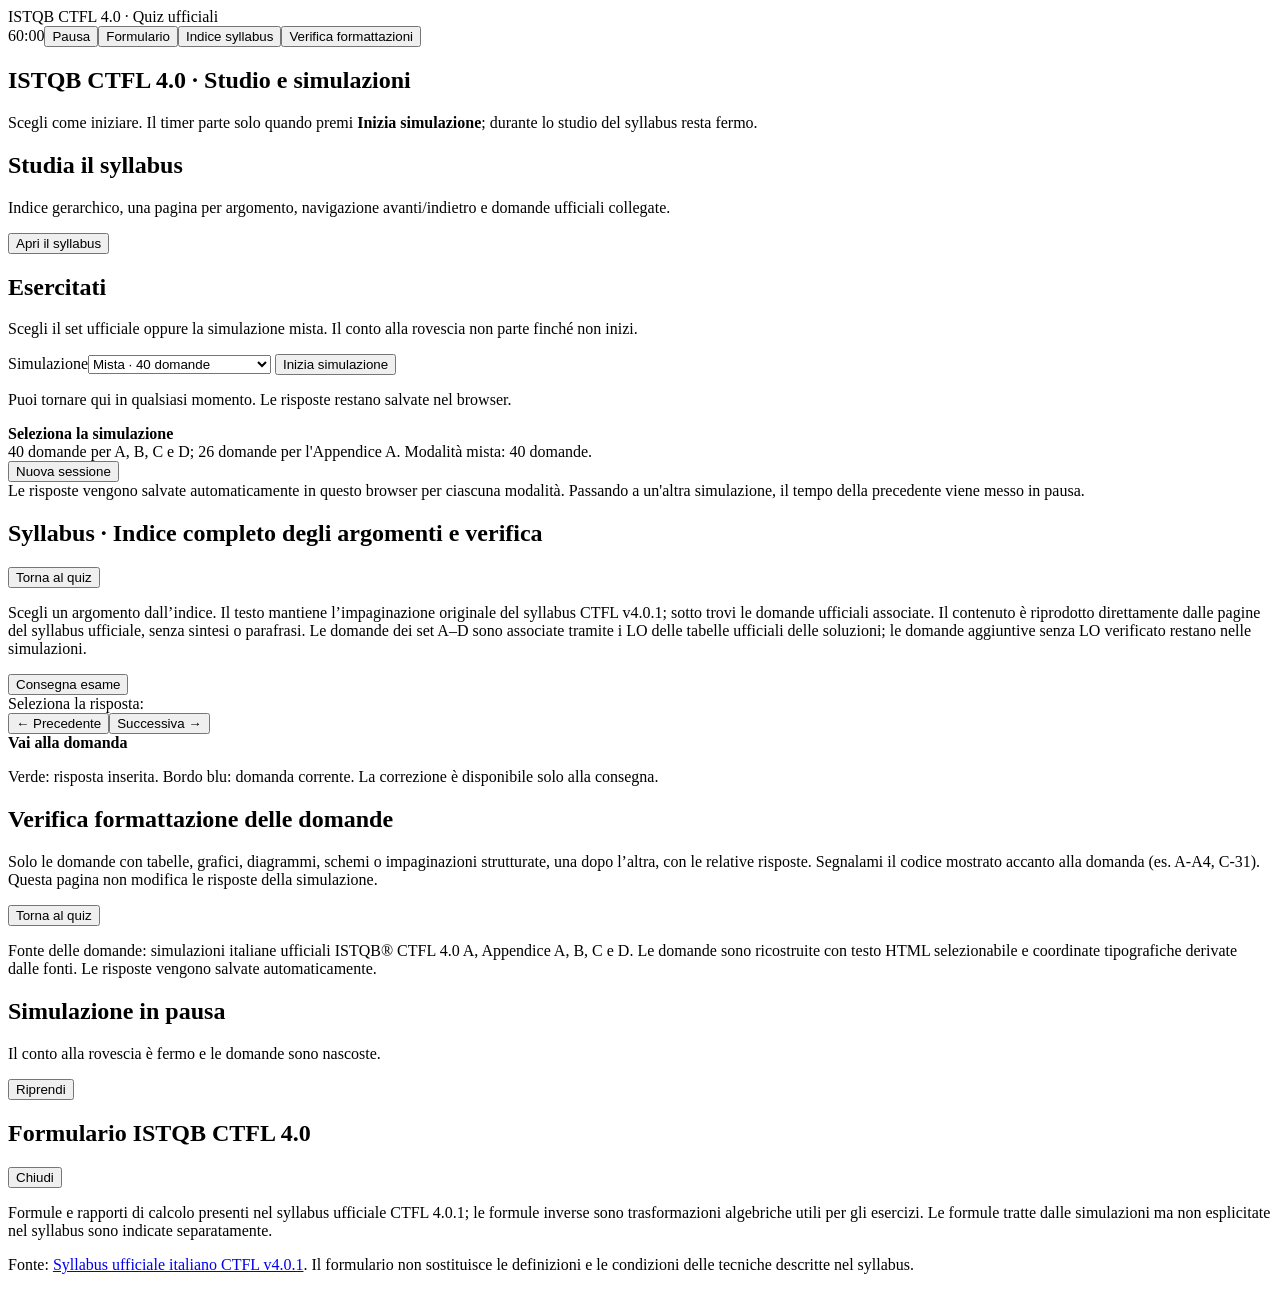
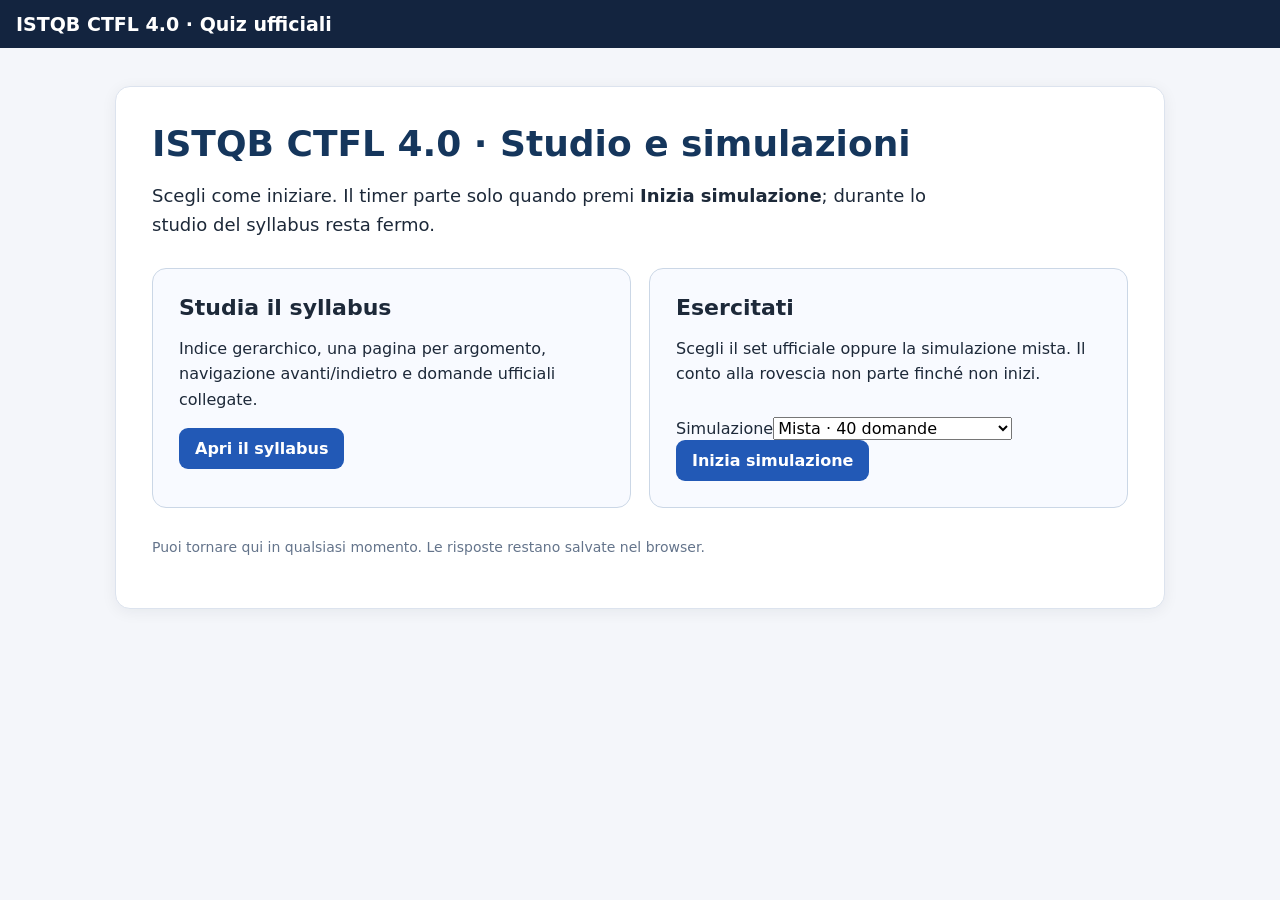
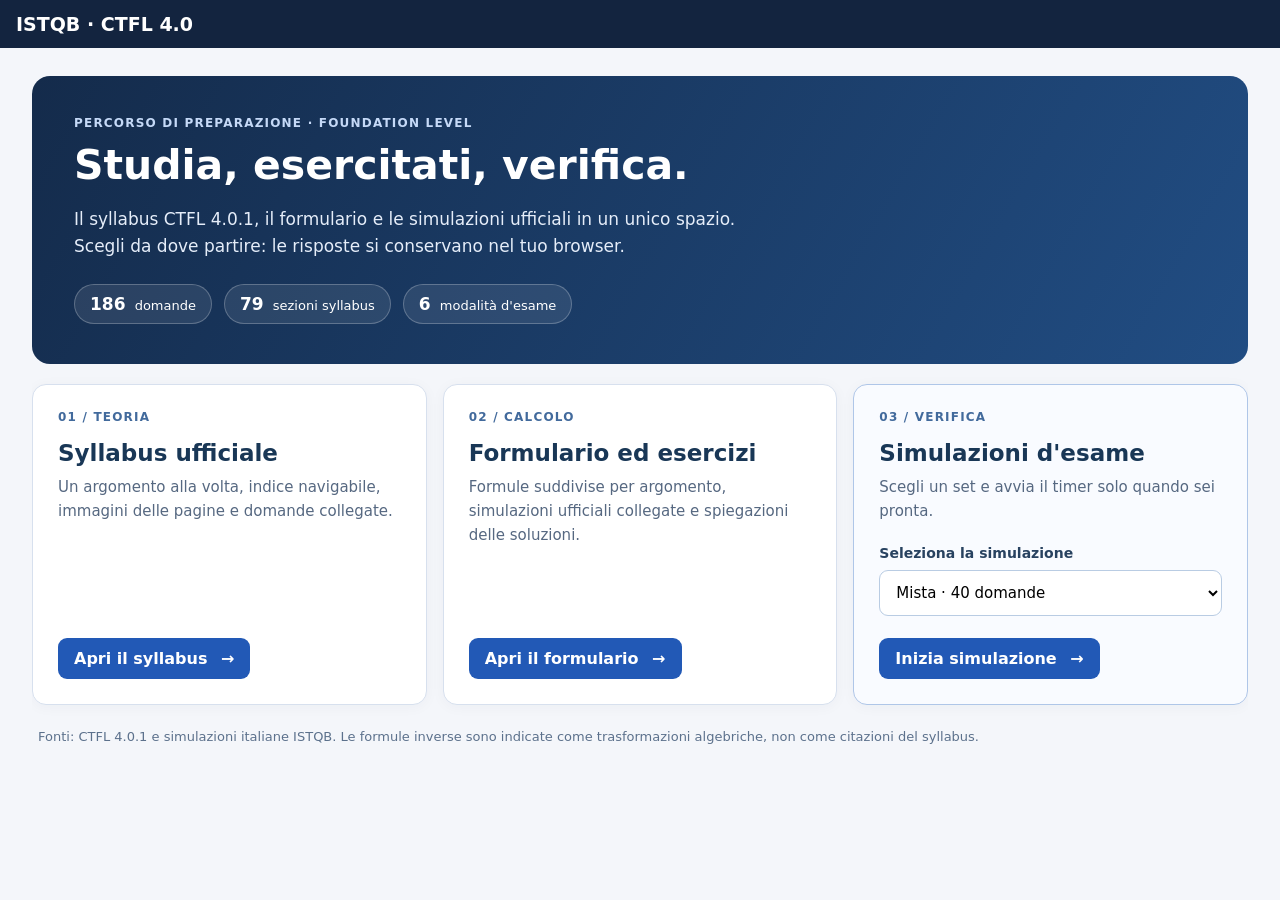
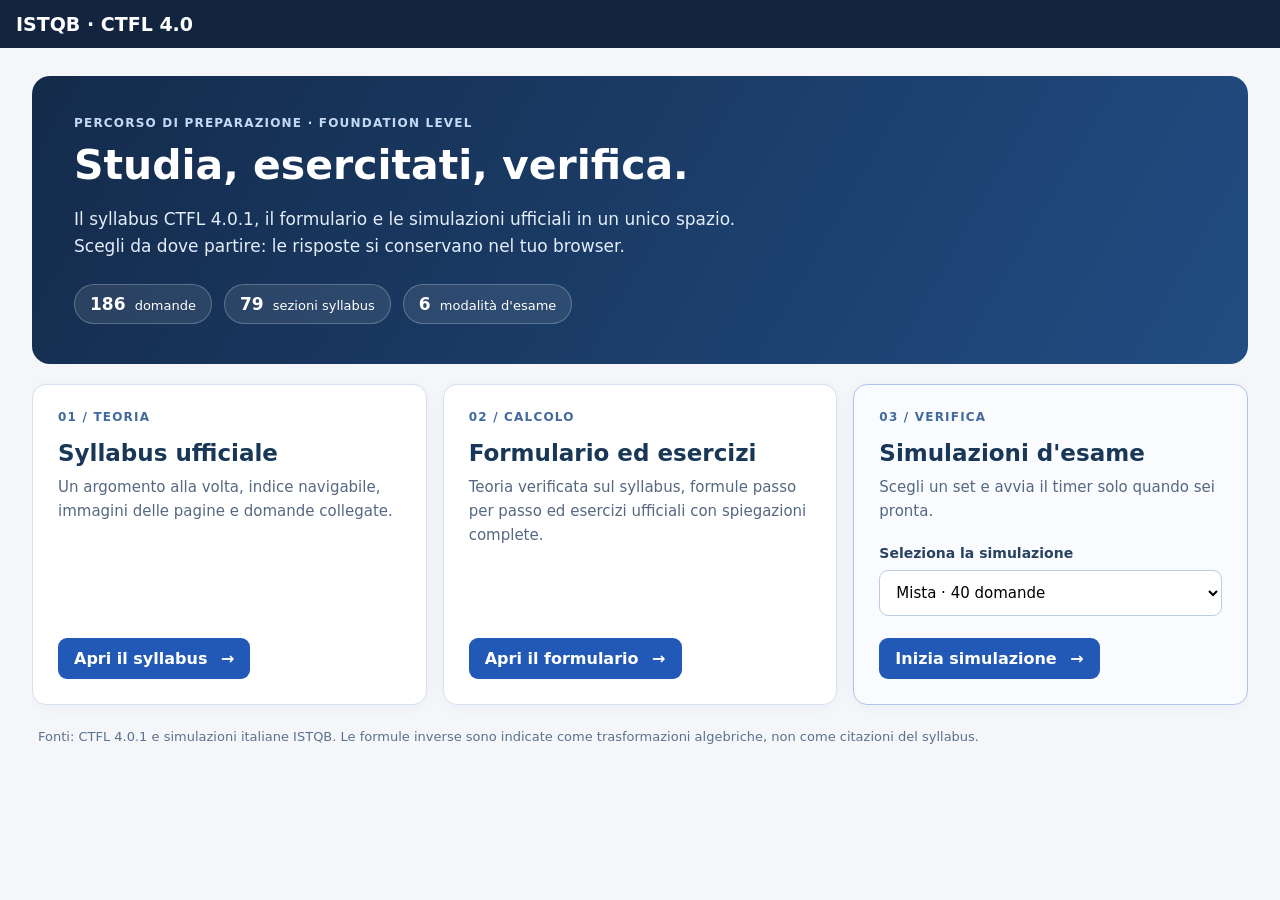
